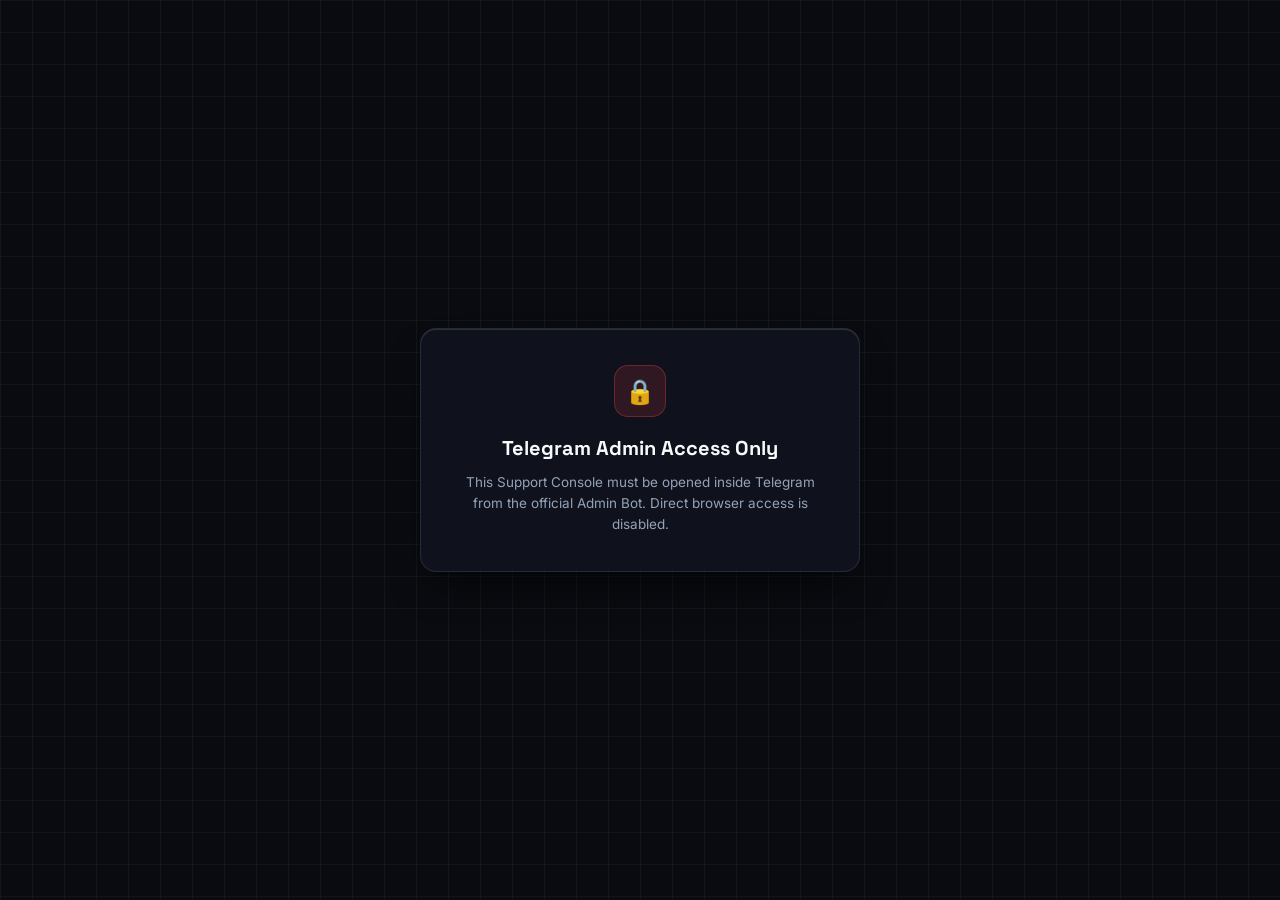
==== tg-admin/index.html @ b116ffa1 "Add Telegram-admin-only Support Case Console WebApp matching site theme" ====
<!doctype html>
<html lang="en" class="dark-mode" data-theme="dark">
<head>
  <meta charset="utf-8">
  <meta name="viewport" content="width=device-width, initial-scale=1, viewport-fit=cover">
  <meta name="color-scheme" content="light dark">
  <meta name="robots" content="noindex, nofollow, noarchive">
  <title>Support Case Console</title>
  <link rel="preconnect" href="https://fonts.googleapis.com">
  <link rel="preconnect" href="https://fonts.gstatic.com" crossorigin>
  <link rel="stylesheet" href="https://fonts.googleapis.com/css2?family=Inter:wght@400;500;600;700;800&family=JetBrains+Mono:wght@400;500;600;700&family=Space+Grotesk:wght@600;700&display=swap">
  <link rel="stylesheet" href="./app.css">
  <script src="https://telegram.org/js/telegram-web-app.js"></script>
  <script defer src="./app.js"></script>
</head>
<body>
  <div id="appRoot" class="tga-shell">
    <!-- Fail-Closed Authentication Gate (Default View Until initData Verified) -->
    <main id="gateView" class="tga-gate-wrap" aria-live="polite">
      <section class="tga-glass-card tga-gate-card">
        <div id="gateSpinner" class="tga-spinner" aria-hidden="true"></div>
        <div id="gateLockBadge" class="tga-lock-badge is-hidden" aria-hidden="true">🔒</div>
        <h1 id="gateTitle" class="tga-gate-title">Verifying Admin Session</h1>
        <p id="gateMessage" class="tga-gate-desc">Checking Telegram cryptographic credentials...</p>
        <div id="gateActions" class="tga-gate-actions is-hidden">
          <button type="button" id="btnRetryAuth" class="tga-btn tga-btn-primary">Retry Verification</button>
        </div>
      </section>
    </main>

    <!-- Authenticated Support Case Console (Rendered Only After Verification) -->
    <div id="consoleView" class="tga-console is-hidden" data-mobile-view="inbox">
      <header class="tga-topbar">
        <div class="tga-topbar-left">
          <button type="button" id="btnMobileBack" class="tga-icon-btn tga-mobile-only" aria-label="Back to inbox">←</button>
          <span class="gm-live-dot" aria-hidden="true"></span>
          <span class="tga-brand-title">Support Console</span>
          <span id="adminRoleBadge" class="tga-role-pill">Admin</span>
        </div>
        <div class="tga-topbar-right">
          <span id="adminIdentityLabel" class="tga-admin-name"></span>
          <button type="button" id="btnRefreshAll" class="tga-icon-btn" title="Refresh cases" aria-label="Refresh cases">↻</button>
          <button type="button" id="btnThemeToggle" class="tga-icon-btn" title="Toggle light or dark theme" aria-label="Toggle theme">◐</button>
        </div>
      </header>

      <div class="tga-workspace">
        <!-- Left Pane: Case Inbox -->
        <aside id="inboxPane" class="tga-inbox-pane" aria-label="Support cases inbox">
          <div class="tga-inbox-controls">
            <label class="tga-sr-only" for="caseSearchInput">Search cases</label>
            <input type="search" id="caseSearchInput" class="tga-input tga-search-input" placeholder="Search #CASE, subject, reporter..." autocomplete="off">
            <div id="statusFilterBar" class="tga-filter-pills" role="tablist" aria-label="Filter cases by status">
              <button type="button" class="tga-filter-pill active" data-status="ALL" role="tab" aria-selected="true">All <span class="tga-count-pill" id="cntAll">0</span></button>
              <button type="button" class="tga-filter-pill" data-status="UNREAD" role="tab" aria-selected="false">Unread <span class="tga-count-pill tga-count-unread" id="cntUnread">0</span></button>
              <button type="button" class="tga-filter-pill" data-status="SUBMITTED" role="tab" aria-selected="false">New <span class="tga-count-pill" id="cntSubmitted">0</span></button>
              <button type="button" class="tga-filter-pill" data-status="IN_REVIEW" role="tab" aria-selected="false">In Progress <span class="tga-count-pill" id="cntReview">0</span></button>
              <button type="button" class="tga-filter-pill" data-status="CLOSED" role="tab" aria-selected="false">Resolved <span class="tga-count-pill" id="cntClosed">0</span></button>
              <button type="button" class="tga-filter-pill" data-status="REJECTED" role="tab" aria-selected="false">Dismissed <span class="tga-count-pill" id="cntRejected">0</span></button>
            </div>
          </div>

          <div id="inboxList" class="tga-inbox-list" role="list"></div>
        </aside>

        <!-- Right Pane: Case Inspector & Chat -->
        <section id="detailPane" class="tga-detail-pane" aria-label="Case details">
          <div id="detailEmpty" class="tga-glass-card tga-empty-detail">
            <div class="tga-empty-icon">🛡️</div>
            <h2>Select a Support Case</h2>
            <p>Choose a case from the inbox to inspect evidence, review full details, update triage status, and message the reporter directly.</p>
          </div>

          <div id="detailBody" class="tga-detail-body is-hidden">
            <!-- Case Summary Header -->
            <div class="tga-glass-card tga-case-header-card">
              <div class="tga-case-top-row">
                <div class="tga-case-badges">
                  <span id="detailCaseCode" class="gm-case-code-pill"></span>
                  <span id="detailStatusPill" class="gm-status-pill"></span>
                  <span id="detailPriorityPill" class="tga-priority-pill"></span>
                  <span id="detailClaimBadge" class="tga-claim-pill is-hidden"></span>
                </div>
                <span id="detailCreatedAt" class="tga-meta-muted"></span>
              </div>

              <h2 id="detailSubject" class="tga-detail-subject"></h2>

              <div class="tga-meta-row">
                <span id="detailCategory" class="tga-meta-chip"></span>
                <span id="detailReporter" class="tga-meta-chip"></span>
                <span id="detailMember" class="tga-meta-chip is-hidden"></span>
                <span id="detailContact" class="tga-meta-chip is-hidden"></span>
              </div>

              <div class="tga-action-bar">
                <button type="button" id="btnClaimCase" class="tga-btn tga-btn-secondary">Claim Case</button>
                <button type="button" id="btnOpenStatusModal" class="tga-btn tga-btn-secondary">Update Status</button>
                <button type="button" id="btnDeleteCase" class="tga-btn tga-btn-danger is-hidden">Delete Case</button>
              </div>
            </div>

            <!-- Section Tabs (Chat / Evidence / Details) -->
            <div class="gm-support-tabs tga-detail-tabs" role="tablist" aria-label="Case views">
              <button type="button" class="gm-support-tab active" data-tab="chat" role="tab" aria-selected="true">
                <span>Chat</span>
                <span id="tabBadgeChat" class="gm-tab-badge">0</span>
              </button>
              <button type="button" class="gm-support-tab" data-tab="evidence" role="tab" aria-selected="false">
                <span>Evidence</span>
                <span id="tabBadgeEvidence" class="gm-tab-badge">0</span>
              </button>
              <button type="button" class="gm-support-tab" data-tab="details" role="tab" aria-selected="false">
                <span>Details &amp; Audit</span>
              </button>
            </div>

            <!-- Tab 1: Reporter Chat -->
            <div id="tabPanelChat" class="tga-tab-panel active">
              <div class="gm-chat-card tga-chat-card">
                <div class="gm-chat-header">
                  <div class="gm-chat-title-group">
                    <span class="gm-live-dot" aria-hidden="true"></span>
                    <span class="gm-chat-title">Reporter Thread</span>
                  </div>
                  <span id="chatPollStatus" class="gm-chat-status">Live sync active</span>
                </div>

                <div id="chatMessages" class="gm-chat-messages tga-chat-messages"></div>

                <form id="adminChatForm" class="gm-chat-composer">
                  <div id="adminAttachPreview" class="gm-chat-attach-preview is-hidden">
                    <span id="adminAttachName" class="gm-chat-attach-name"></span>
                    <button type="button" id="btnRemoveAttach" class="gm-chat-attach-remove" aria-label="Remove attachment">✕</button>
                  </div>
                  <div class="tga-composer-row">
                    <input type="file" id="adminFileInput" class="tga-sr-only" accept=".jpg,.jpeg,.png,.webp,.gif,.pdf,.txt,.log,.mp4,.webm,.mp3,.zip">
                    <button type="button" id="btnPickAttach" class="gm-chat-file-btn" title="Attach evidence file (up to 20 MB)" aria-label="Attach file">📎</button>
                    <textarea id="adminReplyInput" class="gm-chat-input tga-chat-textarea" rows="1" maxlength="10000" placeholder="Write a message to the reporter..."></textarea>
                    <button type="submit" id="btnSendReply" class="tga-btn tga-btn-primary tga-send-btn">Send</button>
                  </div>
                </form>
              </div>
            </div>

            <!-- Tab 2: Evidence Vault Inspector -->
            <div id="tabPanelEvidence" class="tga-tab-panel">
              <div id="evidenceGrid" class="tga-evidence-grid"></div>
            </div>

            <!-- Tab 3: Description, Resolution Note & Audit Timeline -->
            <div id="tabPanelDetails" class="tga-tab-panel">
              <div class="tga-glass-card tga-section-card">
                <h3 class="tga-section-heading">Full Report Description</h3>
                <pre id="detailDescription" class="tga-description-pre"></pre>
              </div>
              <div id="detailResolutionCard" class="tga-glass-card tga-section-card is-hidden">
                <h3 class="tga-section-heading">Resolution Note</h3>
                <p id="detailResolutionNote" class="tga-resolution-copy"></p>
              </div>
              <div class="tga-glass-card tga-section-card">
                <h3 class="tga-section-heading">Audit Trail</h3>
                <ul id="detailAuditList" class="tga-audit-list"></ul>
              </div>
            </div>
          </div>
        </section>
      </div>
    </div>

    <!-- Non-Blocking Toast Banner -->
    <div id="toastBanner" class="tga-toast is-hidden" role="status" aria-live="polite"></div>

    <!-- Evidence Preview Modal -->
    <dialog id="evidenceDialog" class="tga-dialog tga-dialog-wide">
      <div class="tga-dialog-head">
        <div class="tga-dialog-title-wrap">
          <h3 id="evDialogTitle" class="tga-dialog-title">Evidence Preview</h3>
          <span id="evDialogMeta" class="tga-dialog-sub"></span>
        </div>
        <button type="button" id="btnCloseEvDialog" class="tga-icon-btn" aria-label="Close preview">✕</button>
      </div>
      <div id="evDialogStage" class="tga-ev-stage"></div>
      <div class="tga-dialog-foot">
        <button type="button" id="btnEvSendDm" class="tga-btn tga-btn-secondary">Send to Bot DM</button>
        <button type="button" id="btnEvDownload" class="tga-btn tga-btn-primary">Download File</button>
      </div>
    </dialog>

    <!-- Status Update Modal -->
    <dialog id="statusDialog" class="tga-dialog">
      <form id="statusForm" method="dialog">
        <div class="tga-dialog-head">
          <h3 class="tga-dialog-title">Update Case Status</h3>
          <button type="button" id="btnCloseStatusDialog" class="tga-icon-btn" aria-label="Close">✕</button>
        </div>
        <div class="tga-dialog-body">
          <label class="tga-field-label" for="statusSelect">New Status</label>
          <select id="statusSelect" class="tga-input">
            <option value="SUBMITTED">New (Submitted)</option>
            <option value="IN_REVIEW">In Progress (Under Review)</option>
            <option value="CLOSED">Resolved (Closed)</option>
            <option value="REJECTED">Dismissed / Rejected</option>
          </select>
          <label class="tga-field-label" for="resolutionNoteInput">Resolution Note (Optional — visible on portal)</label>
          <textarea id="resolutionNoteInput" class="tga-input" rows="3" maxlength="1000" placeholder="Summary for the reporter and audit log..."></textarea>
        </div>
        <div class="tga-dialog-foot">
          <button type="button" id="btnCancelStatus" class="tga-btn tga-btn-secondary">Cancel</button>
          <button type="submit" id="btnConfirmStatus" class="tga-btn tga-btn-primary">Save Status</button>
        </div>
      </form>
    </dialog>

    <!-- Super Admin Delete Case Confirmation Modal -->
    <dialog id="deleteDialog" class="tga-dialog">
      <div class="tga-dialog-head">
        <h3 class="tga-dialog-title">Delete Case Permanently</h3>
        <button type="button" id="btnCloseDeleteDialog" class="tga-icon-btn" aria-label="Close">✕</button>
      </div>
      <div class="tga-dialog-body">
        <p id="deleteConfirmText" class="tga-delete-copy"></p>
      </div>
      <div class="tga-dialog-foot">
        <button type="button" id="btnCancelDelete" class="tga-btn tga-btn-secondary">Cancel</button>
        <button type="button" id="btnConfirmDelete" class="tga-btn tga-btn-danger">Permanently Delete</button>
      </div>
    </dialog>
  </div>
</body>
</html>
---- tg-admin/app.css ----
/* Telegram-Admin Support Case Console — Matched to Website Obsidian & Frost-Glass Theme */

:root {
  color-scheme: light dark;
  --font-inter: 'Inter', -apple-system, BlinkMacSystemFont, 'Segoe UI', Roboto, sans-serif;
  --font-display: 'Space Grotesk', 'Inter', -apple-system, BlinkMacSystemFont, sans-serif;
  --font-mono: 'JetBrains Mono', ui-monospace, SFMono-Regular, Menlo, Consolas, monospace;

  /* Default Light Tokens (Matched to Alto / Ghost Light Mode) */
  --gm-bg: #f8fafc;
  --gm-grid: rgba(15, 23, 42, 0.05);
  --gm-head-bg: rgba(248, 250, 252, 0.88);
  --gm-head-border: rgba(15, 23, 42, 0.08);
  --gm-card-bg: rgba(255, 255, 255, 0.90);
  --gm-card-hover: rgba(255, 255, 255, 0.98);
  --gm-surface-subtle: #f1f5f9;
  --gm-glass-border: rgba(15, 23, 42, 0.1);
  --gm-glass-border-hover: rgba(15, 23, 42, 0.24);
  --gm-glass-shadow: 0 10px 30px -10px rgba(0, 0, 0, 0.08), 0 1px 3px rgba(0, 0, 0, 0.04);
  --gm-text-primary: #0f172a;
  --gm-text-secondary: #334155;
  --gm-text-muted: #64748b;
  --gm-btn-bg: #0f172a;
  --gm-btn-text: #ffffff;
  --gm-btn-hover: #1e293b;
  --gm-input-bg: #f8fafc;
  --gm-input-border: #cbd5e1;
  --gm-accent-blue: #0284c7;
  --gm-code-bg: #e0f2fe;
  --gm-code-text: #0369a1;
  --gm-code-border: #bae6fd;
}

html.dark-mode,
html[data-theme="dark"] {
  --gm-bg: #090b10;
  --gm-grid: rgba(255, 255, 255, 0.04);
  --gm-head-bg: rgba(9, 11, 16, 0.88);
  --gm-head-border: rgba(255, 255, 255, 0.09);
  --gm-card-bg: rgba(17, 21, 32, 0.84);
  --gm-card-hover: rgba(22, 28, 42, 0.92);
  --gm-surface-subtle: rgba(255, 255, 255, 0.04);
  --gm-glass-border: rgba(255, 255, 255, 0.1);
  --gm-glass-border-hover: rgba(255, 255, 255, 0.26);
  --gm-glass-shadow: 0 20px 40px -15px rgba(0, 0, 0, 0.8), inset 0 1px 0 0 rgba(255, 255, 255, 0.12);
  --gm-text-primary: #f8fafc;
  --gm-text-secondary: #cbd5e1;
  --gm-text-muted: #94a3b8;
  --gm-btn-bg: #ffffff;
  --gm-btn-text: #090b10;
  --gm-btn-hover: #e2e8f0;
  --gm-input-bg: #161b22;
  --gm-input-border: #30363d;
  --gm-accent-blue: #38bdf8;
  --gm-code-bg: rgba(56, 189, 248, 0.12);
  --gm-code-text: #38bdf8;
  --gm-code-border: rgba(56, 189, 248, 0.28);
}

*,
*::before,
*::after {
  box-sizing: border-box;
}

html,
body {
  margin: 0;
  padding: 0;
  min-height: 100vh;
  min-height: 100dvh;
  font-family: var(--font-inter);
  font-size: 14px;
  line-height: 1.55;
  color: var(--gm-text-primary);
  background-color: var(--gm-bg);
  background-image:
    linear-gradient(to right, var(--gm-grid) 1px, transparent 1px),
    linear-gradient(to bottom, var(--gm-grid) 1px, transparent 1px);
  background-size: 32px 32px;
  -webkit-font-smoothing: antialiased;
  overflow-x: clip;
}

/* Layer 1: Static Ambient Glow Mesh matching site theme */
body::before {
  content: "";
  position: fixed;
  inset: 0;
  z-index: -2;
  pointer-events: none;
  background:
    radial-gradient(circle at 50% 18%, rgba(255, 255, 255, 0.075) 0%, transparent 50%),
    radial-gradient(circle at 18% 70%, rgba(255, 255, 255, 0.045) 0%, transparent 45%),
    radial-gradient(circle at 82% 55%, rgba(255, 255, 255, 0.04) 0%, transparent 45%);
}

html.light-mode body::before {
  background:
    radial-gradient(circle at 50% 18%, rgba(0, 0, 0, 0.045) 0%, transparent 50%),
    radial-gradient(circle at 18% 70%, rgba(0, 0, 0, 0.025) 0%, transparent 45%),
    radial-gradient(circle at 82% 55%, rgba(0, 0, 0, 0.02) 0%, transparent 45%);
}

/* Layer 2: Soft Cosmic Aura matching site theme */
body::after {
  content: "";
  position: fixed;
  top: -15%;
  right: -10%;
  width: clamp(320px, 75vw, 950px);
  height: clamp(320px, 75vw, 950px);
  border-radius: 50%;
  z-index: -1;
  pointer-events: none;
  background: radial-gradient(circle, rgba(255, 255, 255, 0.04) 0%, rgba(255, 255, 255, 0.022) 25%, rgba(255, 255, 255, 0.008) 52%, transparent 78%);
}

html.light-mode body::after {
  background: radial-gradient(circle, rgba(0, 0, 0, 0.03) 0%, rgba(0, 0, 0, 0.015) 25%, rgba(0, 0, 0, 0.005) 52%, transparent 78%);
}

.is-hidden {
  display: none !important;
}

.tga-sr-only {
  position: absolute;
  width: 1px;
  height: 1px;
  padding: 0;
  margin: -1px;
  overflow: hidden;
  clip: rect(0, 0, 0, 0);
  white-space: nowrap;
  border: 0;
}

.tga-shell {
  width: 100%;
  min-height: 100vh;
  min-height: 100dvh;
  display: flex;
  flex-direction: column;
}

/* Frosted Glass Surface */
.tga-glass-card {
  background: var(--gm-card-bg);
  backdrop-filter: blur(16px) saturate(150%);
  -webkit-backdrop-filter: blur(16px) saturate(150%);
  border: 1px solid var(--gm-glass-border);
  border-radius: 16px;
  box-shadow: var(--gm-glass-shadow);
}

/* Authentication Gate */
.tga-gate-wrap {
  min-height: 100dvh;
  display: flex;
  align-items: center;
  justify-content: center;
  padding: 20px;
}

.tga-gate-card {
  max-width: 440px;
  width: 100%;
  padding: 36px 28px;
  text-align: center;
}

.tga-spinner {
  width: 38px;
  height: 38px;
  margin: 0 auto 18px;
  border: 3px solid var(--gm-glass-border);
  border-top-color: var(--gm-text-primary);
  border-radius: 50%;
  animation: tga-spin 0.8s linear infinite;
}

@keyframes tga-spin {
  to {
    transform: rotate(360deg);
  }
}

.tga-lock-badge {
  width: 52px;
  height: 52px;
  margin: 0 auto 16px;
  border-radius: 14px;
  display: inline-flex;
  align-items: center;
  justify-content: center;
  font-size: 24px;
  background: rgba(239, 68, 68, 0.14);
  border: 1px solid rgba(239, 68, 68, 0.32);
}

.tga-gate-title {
  margin: 0 0 8px;
  font-family: var(--font-display);
  font-size: 20px;
  font-weight: 700;
  color: var(--gm-text-primary);
}

.tga-gate-desc {
  margin: 0;
  font-size: 13.5px;
  color: var(--gm-text-muted);
  line-height: 1.55;
}

.tga-gate-actions {
  margin-top: 22px;
  display: flex;
  justify-content: center;
}

/* Console Layout */
.tga-console {
  display: flex;
  flex-direction: column;
  height: 100vh;
  height: 100dvh;
  overflow: hidden;
}

.tga-topbar {
  height: 56px;
  flex-shrink: 0;
  display: flex;
  align-items: center;
  justify-content: space-between;
  gap: 10px;
  padding: 0 16px;
  background: var(--gm-head-bg);
  backdrop-filter: blur(16px);
  -webkit-backdrop-filter: blur(16px);
  border-bottom: 1px solid var(--gm-head-border);
  z-index: 20;
}

.tga-topbar-left,
.tga-topbar-right {
  display: flex;
  align-items: center;
  gap: 8px;
  min-width: 0;
}

.tga-brand-title {
  font-family: var(--font-display);
  font-weight: 700;
  font-size: 15.5px;
  letter-spacing: -0.02em;
  white-space: nowrap;
}

.tga-role-pill {
  font-size: 10.5px;
  font-weight: 700;
  padding: 2px 8px;
  border-radius: 999px;
  background: var(--gm-code-bg);
  color: var(--gm-code-text);
  border: 1px solid var(--gm-code-border);
  text-transform: uppercase;
  white-space: nowrap;
}

.tga-role-pill.is-super {
  background: rgba(16, 185, 129, 0.14);
  color: #34d399;
  border-color: rgba(16, 185, 129, 0.34);
}

html.light-mode .tga-role-pill.is-super {
  background: #d1fae5;
  color: #065f46;
  border-color: #6ee7b7;
}

.tga-admin-name {
  font-size: 12px;
  color: var(--gm-text-muted);
  white-space: nowrap;
  overflow: hidden;
  text-overflow: ellipsis;
  max-width: 150px;
}

.gm-live-dot {
  width: 8px;
  height: 8px;
  border-radius: 50%;
  background: #10b981;
  box-shadow: 0 0 8px #10b981;
  flex-shrink: 0;
}

/* Workspace Master-Detail */
.tga-workspace {
  flex: 1;
  min-height: 0;
  display: grid;
  grid-template-columns: 360px 1fr;
  width: 100%;
  max-width: 1480px;
  margin: 0 auto;
}

.tga-inbox-pane {
  display: flex;
  flex-direction: column;
  min-height: 0;
  border-right: 1px solid var(--gm-head-border);
  background: rgba(9, 11, 16, 0.32);
}

html.light-mode .tga-inbox-pane {
  background: rgba(255, 255, 255, 0.42);
}

.tga-inbox-controls {
  padding: 12px;
  border-bottom: 1px solid var(--gm-head-border);
  display: flex;
  flex-direction: column;
  gap: 10px;
  flex-shrink: 0;
}

.tga-input {
  width: 100%;
  padding: 9px 12px;
  font-size: 13px;
  font-family: inherit;
  border-radius: 10px;
  background: var(--gm-input-bg);
  border: 1px solid var(--gm-input-border);
  color: var(--gm-text-primary);
  transition: border-color 0.15s ease, box-shadow 0.15s ease;
}

.tga-input:focus {
  outline: none;
  border-color: var(--gm-accent-blue);
  box-shadow: 0 0 0 3px rgba(56, 189, 248, 0.15);
}

.tga-filter-pills {
  display: flex;
  gap: 6px;
  overflow-x: auto;
  padding-bottom: 2px;
  scrollbar-width: none;
}

.tga-filter-pills::-webkit-scrollbar {
  display: none;
}

.tga-filter-pill {
  display: inline-flex;
  align-items: center;
  gap: 5px;
  padding: 5px 10px;
  border-radius: 999px;
  border: 1px solid var(--gm-glass-border);
  background: var(--gm-surface-subtle);
  color: var(--gm-text-muted);
  font-size: 12px;
  font-weight: 600;
  white-space: nowrap;
  cursor: pointer;
  transition: all 0.15s ease;
}

.tga-filter-pill:hover {
  border-color: var(--gm-glass-border-hover);
  color: var(--gm-text-primary);
}

.tga-filter-pill.active {
  background: var(--gm-btn-bg);
  color: var(--gm-btn-text);
  border-color: var(--gm-btn-bg);
}

.tga-count-pill {
  font-size: 10.5px;
  font-weight: 700;
  padding: 0 5px;
  border-radius: 999px;
  background: rgba(148, 163, 184, 0.22);
}

.tga-filter-pill.active .tga-count-pill {
  background: rgba(128, 128, 128, 0.28);
}

.tga-count-unread {
  background: #10b981;
  color: #ffffff;
}

.tga-inbox-list {
  flex: 1;
  min-height: 0;
  overflow-y: auto;
  overscroll-behavior: contain;
  padding: 10px 12px 24px;
  display: flex;
  flex-direction: column;
  gap: 9px;
}

/* Inbox Item Card */
.tga-case-item {
  width: 100%;
  text-align: left;
  padding: 13px 14px;
  border-radius: 14px;
  background: var(--gm-card-bg);
  border: 1px solid var(--gm-glass-border);
  color: var(--gm-text-primary);
  cursor: pointer;
  transition: border-color 0.16s ease, transform 0.16s ease, background 0.16s ease;
  display: flex;
  flex-direction: column;
  gap: 6px;
}

.tga-case-item:hover {
  background: var(--gm-card-hover);
  border-color: var(--gm-glass-border-hover);
  transform: translateY(-1px);
}

.tga-case-item.is-selected {
  border-color: var(--gm-accent-blue);
  box-shadow: 0 0 0 1px var(--gm-accent-blue), var(--gm-glass-shadow);
}

.tga-case-item-top {
  display: flex;
  align-items: center;
  justify-content: space-between;
  gap: 6px;
}

.tga-case-item-badges {
  display: flex;
  align-items: center;
  gap: 6px;
  min-width: 0;
  flex-wrap: wrap;
}

.gm-case-code-pill {
  font-family: var(--font-mono);
  font-size: 11px;
  font-weight: 700;
  padding: 2px 7px;
  border-radius: 6px;
  background: var(--gm-code-bg);
  color: var(--gm-code-text);
  border: 1px solid var(--gm-code-border);
}

.gm-status-pill {
  font-size: 10.5px;
  font-weight: 800;
  padding: 2px 8px;
  border-radius: 999px;
  text-transform: uppercase;
  white-space: nowrap;
}

.status-submitted {
  background: rgba(234, 179, 8, 0.15);
  color: #facc15;
  border: 1px solid rgba(234, 179, 8, 0.34);
}

html.light-mode .status-submitted {
  background: #fef9c3;
  color: #a16207;
  border-color: #fde047;
}

.status-in_review {
  background: rgba(249, 115, 22, 0.15);
  color: #fb923c;
  border: 1px solid rgba(249, 115, 22, 0.34);
}

html.light-mode .status-in_review {
  background: #ffedd5;
  color: #c2410c;
  border-color: #fdba74;
}

.status-closed {
  background: rgba(16, 185, 129, 0.15);
  color: #34d399;
  border: 1px solid rgba(16, 185, 129, 0.34);
}

html.light-mode .status-closed {
  background: #d1fae5;
  color: #047857;
  border-color: #6ee7b7;
}

.status-rejected {
  background: rgba(148, 163, 184, 0.15);
  color: #94a3b8;
  border: 1px solid rgba(148, 163, 184, 0.32);
}

.tga-unread-badge {
  width: 9px;
  height: 9px;
  border-radius: 50%;
  background: #38bdf8;
  box-shadow: 0 0 8px #38bdf8;
  flex-shrink: 0;
}

.tga-case-item-subject {
  margin: 0;
  font-size: 13.5px;
  font-weight: 700;
  line-height: 1.35;
  display: -webkit-box;
  -webkit-line-clamp: 2;
  -webkit-box-orient: vertical;
  overflow: hidden;
}

.tga-case-item-snippet {
  margin: 0;
  font-size: 12px;
  color: var(--gm-text-muted);
  white-space: nowrap;
  overflow: hidden;
  text-overflow: ellipsis;
}

.tga-case-item-foot {
  display: flex;
  align-items: center;
  justify-content: space-between;
  gap: 8px;
  font-size: 11px;
  color: var(--gm-text-muted);
}

/* Detail Pane */
.tga-detail-pane {
  min-height: 0;
  overflow-y: auto;
  overscroll-behavior: contain;
  padding: 16px 18px 28px;
  display: flex;
  flex-direction: column;
}

.tga-empty-detail {
  margin: auto;
  max-width: 420px;
  padding: 36px 26px;
  text-align: center;
}

.tga-empty-icon {
  font-size: 32px;
  margin-bottom: 10px;
}

.tga-empty-detail h2 {
  margin: 0 0 8px;
  font-family: var(--font-display);
  font-size: 18px;
}

.tga-empty-detail p {
  margin: 0;
  font-size: 13px;
  color: var(--gm-text-muted);
}

.tga-detail-body {
  display: flex;
  flex-direction: column;
  gap: 14px;
  min-height: 0;
}

.tga-case-header-card {
  padding: 16px 18px;
  display: flex;
  flex-direction: column;
  gap: 10px;
}

.tga-case-top-row {
  display: flex;
  align-items: center;
  justify-content: space-between;
  flex-wrap: wrap;
  gap: 8px;
}

.tga-case-badges {
  display: flex;
  align-items: center;
  flex-wrap: wrap;
  gap: 6px;
}

.tga-priority-pill {
  font-size: 10.5px;
  font-weight: 700;
  padding: 2px 8px;
  border-radius: 999px;
  border: 1px solid var(--gm-glass-border);
  background: var(--gm-surface-subtle);
  color: var(--gm-text-secondary);
  text-transform: uppercase;
}

.tga-priority-pill.prio-critical {
  background: rgba(239, 68, 68, 0.16);
  color: #f87171;
  border-color: rgba(239, 68, 68, 0.35);
}

html.light-mode .tga-priority-pill.prio-critical {
  background: #fee2e2;
  color: #b91c1c;
  border-color: #fca5a5;
}

.tga-priority-pill.prio-urgent {
  background: rgba(249, 115, 22, 0.16);
  color: #fb923c;
  border-color: rgba(249, 115, 22, 0.35);
}

html.light-mode .tga-priority-pill.prio-urgent {
  background: #ffedd5;
  color: #c2410c;
  border-color: #fdba74;
}

.tga-claim-pill {
  font-size: 11px;
  font-weight: 600;
  padding: 2px 8px;
  border-radius: 999px;
  background: rgba(16, 185, 129, 0.14);
  color: #34d399;
  border: 1px solid rgba(16, 185, 129, 0.3);
}

html.light-mode .tga-claim-pill {
  background: #d1fae5;
  color: #065f46;
}

.tga-detail-subject {
  margin: 0;
  font-family: var(--font-display);
  font-size: clamp(16.5px, 1.4vw + 12px, 21px);
  font-weight: 700;
  line-height: 1.3;
  word-break: break-word;
}

.tga-meta-row {
  display: flex;
  flex-wrap: wrap;
  gap: 6px;
}

.tga-meta-chip {
  font-size: 11.5px;
  padding: 3px 9px;
  border-radius: 8px;
  background: var(--gm-surface-subtle);
  border: 1px solid var(--gm-glass-border);
  color: var(--gm-text-secondary);
}

.tga-meta-muted {
  font-size: 11.5px;
  color: var(--gm-text-muted);
}

.tga-action-bar {
  display: flex;
  flex-wrap: wrap;
  gap: 8px;
  padding-top: 4px;
}

/* Buttons */
.tga-btn {
  display: inline-flex;
  align-items: center;
  justify-content: center;
  gap: 6px;
  padding: 8px 14px;
  font-size: 12.5px;
  font-weight: 700;
  font-family: inherit;
  border-radius: 10px;
  border: 1px solid transparent;
  cursor: pointer;
  transition: all 0.15s ease;
}

.tga-btn:disabled {
  opacity: 0.55;
  cursor: not-allowed;
}

.tga-btn-primary {
  background: var(--gm-btn-bg);
  color: var(--gm-btn-text);
  border-color: var(--gm-btn-bg);
}

.tga-btn-primary:hover:not(:disabled) {
  background: var(--gm-btn-hover);
}

.tga-btn-secondary {
  background: var(--gm-surface-subtle);
  color: var(--gm-text-primary);
  border-color: var(--gm-glass-border);
}

.tga-btn-secondary:hover:not(:disabled) {
  border-color: var(--gm-glass-border-hover);
}

.tga-btn-danger {
  background: rgba(239, 68, 68, 0.14);
  color: #f87171;
  border-color: rgba(239, 68, 68, 0.35);
}

html.light-mode .tga-btn-danger {
  background: #fee2e2;
  color: #b91c1c;
  border-color: #fca5a5;
}

.tga-btn-danger:hover:not(:disabled) {
  background: #dc2626;
  color: #ffffff;
  border-color: #dc2626;
}

.tga-icon-btn {
  width: 34px;
  height: 34px;
  border-radius: 10px;
  display: inline-flex;
  align-items: center;
  justify-content: center;
  border: 1px solid var(--gm-glass-border);
  background: var(--gm-surface-subtle);
  color: var(--gm-text-primary);
  font-size: 15px;
  cursor: pointer;
  flex-shrink: 0;
}

.tga-icon-btn:hover {
  border-color: var(--gm-glass-border-hover);
}

/* Segmented Tabs (Matched to .gm-support-tabs) */
.gm-support-tabs {
  display: flex;
  gap: 6px;
  background: var(--gm-surface-subtle);
  padding: 5px;
  border-radius: 14px;
  border: 1px solid var(--gm-glass-border);
}

.gm-support-tab {
  flex: 1 1 0;
  min-width: 0;
  display: inline-flex;
  align-items: center;
  justify-content: center;
  gap: 6px;
  padding: 8px 10px;
  font-size: 12.5px;
  font-weight: 700;
  border-radius: 10px;
  border: none;
  background: transparent;
  color: var(--gm-text-muted);
  cursor: pointer;
  transition: all 0.15s ease;
}

.gm-support-tab.active {
  background: var(--gm-btn-bg);
  color: var(--gm-btn-text);
}

.gm-tab-badge {
  background: #10b981;
  color: #ffffff;
  font-size: 10.5px;
  font-weight: 800;
  padding: 1px 6px;
  border-radius: 999px;
}

.tga-tab-panel {
  display: none;
}

.tga-tab-panel.active {
  display: block;
}

/* Chat Card (Matched to .gm-chat-card & .gm-msg-bubble) */
.gm-chat-card {
  background: var(--gm-card-bg);
  backdrop-filter: blur(16px) saturate(150%);
  -webkit-backdrop-filter: blur(16px) saturate(150%);
  border: 1px solid var(--gm-glass-border);
  border-radius: 16px;
  overflow: hidden;
  box-shadow: var(--gm-glass-shadow);
}

.gm-chat-header {
  display: flex;
  align-items: center;
  justify-content: space-between;
  padding: 12px 16px;
  border-bottom: 1px solid var(--gm-glass-border);
  background: var(--gm-surface-subtle);
}

.gm-chat-title-group {
  display: flex;
  align-items: center;
  gap: 8px;
}

.gm-chat-title {
  font-size: 13px;
  font-weight: 700;
}

.gm-chat-status {
  font-size: 11.5px;
  color: var(--gm-text-muted);
}

.gm-chat-messages {
  padding: 16px;
  min-height: 240px;
  max-height: 46dvh;
  overflow-y: auto;
  overscroll-behavior: contain;
  display: flex;
  flex-direction: column;
  gap: 10px;
}

.gm-chat-empty {
  margin: auto;
  text-align: center;
  color: var(--gm-text-muted);
  font-size: 12.5px;
  padding: 36px 12px;
}

.gm-msg-bubble {
  max-width: 82%;
  padding: 10px 13px;
  border-radius: 14px;
  font-size: 13px;
  line-height: 1.48;
  word-break: break-word;
  white-space: pre-wrap;
}

.gm-msg-reporter {
  align-self: flex-start;
  background: var(--gm-surface-subtle);
  color: var(--gm-text-primary);
  border: 1px solid var(--gm-glass-border);
  border-bottom-left-radius: 4px;
}

.gm-msg-admin {
  align-self: flex-end;
  background: #38bdf8;
  color: #040609;
  border-bottom-right-radius: 4px;
}

html.light-mode .gm-msg-admin {
  background: #0284c7;
  color: #ffffff;
}

.gm-msg-sender {
  font-size: 10.5px;
  font-weight: 700;
  opacity: 0.8;
  margin-bottom: 3px;
}

.gm-msg-meta {
  font-size: 10px;
  opacity: 0.72;
  margin-top: 4px;
  text-align: right;
}

/* Composer */
.gm-chat-composer {
  padding: 10px 12px;
  border-top: 1px solid var(--gm-glass-border);
  background: var(--gm-surface-subtle);
  display: flex;
  flex-direction: column;
  gap: 8px;
}

.gm-chat-attach-preview {
  display: flex;
  align-items: center;
  justify-content: space-between;
  gap: 8px;
  padding: 6px 10px;
  border-radius: 8px;
  background: var(--gm-card-bg);
  border: 1px solid var(--gm-glass-border);
  font-size: 12px;
}

.gm-chat-attach-remove {
  border: none;
  background: transparent;
  color: #ef4444;
  cursor: pointer;
  font-weight: 700;
}

.tga-composer-row {
  display: flex;
  align-items: flex-end;
  gap: 8px;
}

.gm-chat-file-btn {
  width: 38px;
  height: 38px;
  border-radius: 10px;
  border: 1px solid var(--gm-input-border);
  background: var(--gm-input-bg);
  color: var(--gm-text-primary);
  cursor: pointer;
  flex-shrink: 0;
  font-size: 16px;
}

.tga-chat-textarea {
  flex: 1;
  min-width: 0;
  min-height: 38px;
  max-height: 110px;
  resize: vertical;
  padding: 8px 12px;
  border-radius: 10px;
  border: 1px solid var(--gm-input-border);
  background: var(--gm-input-bg);
  color: var(--gm-text-primary);
  font-family: inherit;
  font-size: 13px;
}

.tga-send-btn {
  height: 38px;
  flex-shrink: 0;
}

/* Evidence Grid & Cards */
.tga-evidence-grid {
  display: grid;
  grid-template-columns: repeat(auto-fill, minmax(240px, 1fr));
  gap: 12px;
}

.tga-evidence-card {
  padding: 14px;
  display: flex;
  flex-direction: column;
  gap: 10px;
}

.tga-ev-thumb-wrap {
  width: 100%;
  aspect-ratio: 16 / 9;
  border-radius: 10px;
  overflow: hidden;
  background: var(--gm-surface-subtle);
  border: 1px solid var(--gm-glass-border);
  display: flex;
  align-items: center;
  justify-content: center;
}

.tga-ev-thumb-img {
  width: 100%;
  height: 100%;
  object-fit: cover;
}

.tga-ev-thumb-icon {
  font-size: 28px;
  color: var(--gm-text-muted);
}

.tga-ev-name {
  margin: 0;
  font-size: 13px;
  font-weight: 700;
  word-break: break-word;
}

.tga-ev-meta {
  font-size: 11px;
  color: var(--gm-text-muted);
  font-family: var(--font-mono);
  word-break: break-all;
}

.tga-ev-actions {
  display: flex;
  flex-wrap: wrap;
  gap: 6px;
  margin-top: auto;
}

/* Details & Audit */
.tga-section-card {
  padding: 16px 18px;
  margin-bottom: 12px;
}

.tga-section-heading {
  margin: 0 0 10px;
  font-family: var(--font-display);
  font-size: 14px;
  font-weight: 700;
}

.tga-description-pre {
  margin: 0;
  white-space: pre-wrap;
  word-break: break-word;
  font-family: var(--font-inter);
  font-size: 13px;
  line-height: 1.55;
  color: var(--gm-text-secondary);
}

.tga-resolution-copy {
  margin: 0;
  font-size: 13px;
  color: var(--gm-text-secondary);
}

.tga-audit-list {
  list-style: none;
  margin: 0;
  padding: 0;
  display: flex;
  flex-direction: column;
  gap: 8px;
}

.tga-audit-row {
  padding: 8px 10px;
  border-radius: 10px;
  background: var(--gm-surface-subtle);
  border: 1px solid var(--gm-glass-border);
  font-size: 12px;
}

.tga-audit-top {
  display: flex;
  justify-content: space-between;
  gap: 8px;
  font-weight: 700;
  margin-bottom: 2px;
}

/* Native Modals (<dialog>) */
.tga-dialog {
  margin: auto;
  width: min(92vw, 460px);
  max-height: 88dvh;
  padding: 0;
  border-radius: 16px;
  border: 1px solid var(--gm-glass-border-hover);
  background: var(--gm-card-bg);
  color: var(--gm-text-primary);
  box-shadow: var(--gm-glass-shadow);
  backdrop-filter: blur(20px);
  -webkit-backdrop-filter: blur(20px);
}

.tga-dialog-wide {
  width: min(94vw, 820px);
}

.tga-dialog::backdrop {
  background: rgba(4, 6, 9, 0.72);
  backdrop-filter: blur(8px);
}

.tga-dialog-head {
  display: flex;
  align-items: center;
  justify-content: space-between;
  gap: 10px;
  padding: 14px 16px;
  border-bottom: 1px solid var(--gm-glass-border);
}

.tga-dialog-title-wrap {
  min-width: 0;
}

.tga-dialog-title {
  margin: 0;
  font-family: var(--font-display);
  font-size: 15px;
  font-weight: 700;
  word-break: break-word;
}

.tga-dialog-sub {
  font-size: 11px;
  color: var(--gm-text-muted);
  font-family: var(--font-mono);
}

.tga-dialog-body {
  padding: 16px;
  display: flex;
  flex-direction: column;
  gap: 10px;
}

.tga-field-label {
  font-size: 12px;
  font-weight: 700;
  color: var(--gm-text-secondary);
}

.tga-delete-copy {
  margin: 0;
  font-size: 13px;
  line-height: 1.5;
  color: var(--gm-text-secondary);
}

.tga-dialog-foot {
  display: flex;
  justify-content: flex-end;
  flex-wrap: wrap;
  gap: 8px;
  padding: 12px 16px;
  border-top: 1px solid var(--gm-glass-border);
}

.tga-ev-stage {
  padding: 16px;
  min-height: 220px;
  max-height: 64dvh;
  overflow: auto;
  display: flex;
  align-items: center;
  justify-content: center;
}

.tga-ev-stage-img,
.tga-ev-stage-video {
  max-width: 100%;
  max-height: 58dvh;
  object-fit: contain;
  border-radius: 10px;
  border: 1px solid var(--gm-glass-border);
  background: var(--gm-surface-subtle);
}

.tga-ev-stage-pdf {
  width: 100%;
  height: 56dvh;
  border: 1px solid var(--gm-glass-border);
  border-radius: 10px;
  background: #ffffff;
}

.tga-ev-stage-pre {
  width: 100%;
  max-height: 56dvh;
  margin: 0;
  padding: 12px;
  border-radius: 10px;
  background: var(--gm-input-bg);
  border: 1px solid var(--gm-glass-border);
  font-family: var(--font-mono);
  font-size: 12px;
  white-space: pre-wrap;
  word-break: break-word;
  overflow: auto;
}

/* Toast Notification */
.tga-toast {
  position: fixed;
  left: 50%;
  bottom: 18px;
  transform: translateX(-50%);
  z-index: 90;
  padding: 9px 16px;
  border-radius: 999px;
  background: var(--gm-btn-bg);
  color: var(--gm-btn-text);
  font-size: 12.5px;
  font-weight: 700;
  box-shadow: 0 8px 24px rgba(0, 0, 0, 0.35);
}

.tga-mobile-only {
  display: none;
}

/* Responsive Single-Pane Navigation on Mobile / Narrow Telegram Sheets */
@media (max-width: 859px) {
  .tga-mobile-only {
    display: inline-flex;
  }

  .tga-admin-name {
    display: none;
  }

  .tga-workspace {
    grid-template-columns: 1fr;
  }

  .tga-inbox-pane {
    border-right: none;
  }

  .tga-console[data-mobile-view="inbox"] .tga-detail-pane {
    display: none;
  }

  .tga-console[data-mobile-view="detail"] .tga-inbox-pane {
    display: none;
  }

  .tga-console[data-mobile-view="inbox"] #btnMobileBack {
    display: none;
  }

  .tga-detail-pane {
    padding: 12px 12px 24px;
  }

  .gm-msg-bubble {
    max-width: 90%;
  }
}

@media (max-width: 440px) {
  .tga-topbar {
    padding: 0 10px;
    gap: 6px;
  }

  .tga-topbar-left,
  .tga-topbar-right {
    gap: 6px;
  }

  .tga-brand-title {
    font-size: 13.5px;
  }

  .tga-role-pill {
    font-size: 9.5px;
    padding: 2px 6px;
  }

  .tga-icon-btn {
    width: 30px;
    height: 30px;
    font-size: 14px;
  }

  .gm-support-tab {
    padding: 7px 6px;
    font-size: 11.5px;
  }
}
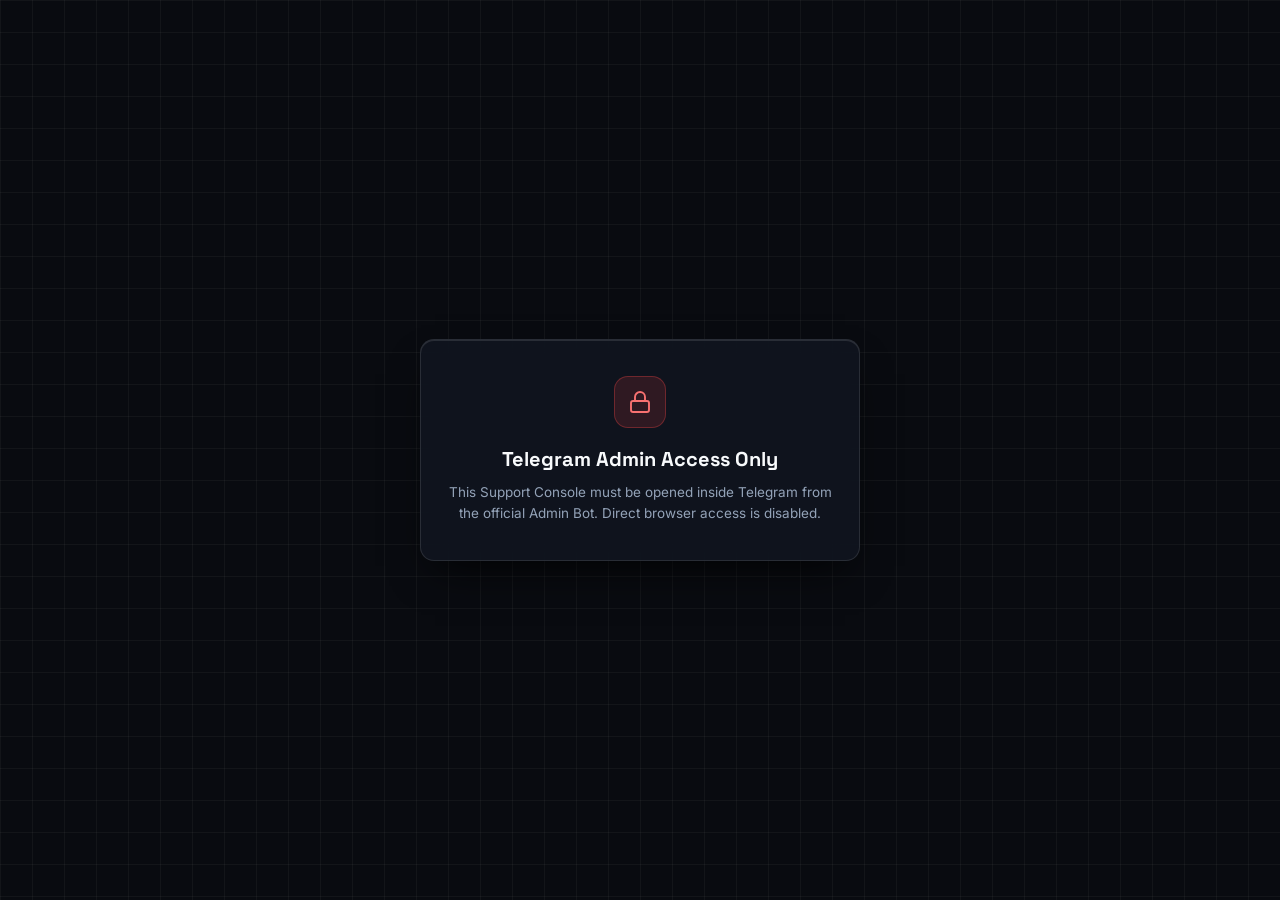
==== commit e8cf8681: "Fix Mini App mobile/desktop layout, SVG icon sizing & UX; repair default.hbs theme asset paths" ====
--- a/tg-admin/index.html
+++ b/tg-admin/index.html
@@ -19,7 +19,12 @@
     <main id="gateView" class="tga-gate-wrap" aria-live="polite">
       <section class="tga-glass-card tga-gate-card">
         <div id="gateSpinner" class="tga-spinner" aria-hidden="true"></div>
-        <div id="gateLockBadge" class="tga-lock-badge is-hidden" aria-hidden="true">🔒</div>
+        <div id="gateLockBadge" class="tga-lock-badge is-hidden" aria-hidden="true">
+          <svg class="tga-svg-icon tga-svg-24" width="24" height="24" viewBox="0 0 24 24" fill="none" stroke="currentColor" stroke-width="1.9" stroke-linecap="round" stroke-linejoin="round" aria-hidden="true">
+            <rect x="3" y="11" width="18" height="11" rx="2" ry="2"></rect>
+            <path d="M7 11V7a5 5 0 0 1 10 0v4"></path>
+          </svg>
+        </div>
         <h1 id="gateTitle" class="tga-gate-title">Verifying Admin Session</h1>
         <p id="gateMessage" class="tga-gate-desc">Checking Telegram cryptographic credentials...</p>
         <div id="gateActions" class="tga-gate-actions is-hidden">
@@ -32,15 +37,48 @@
     <div id="consoleView" class="tga-console is-hidden" data-mobile-view="inbox">
       <header class="tga-topbar">
         <div class="tga-topbar-left">
-          <button type="button" id="btnMobileBack" class="tga-icon-btn tga-mobile-only" aria-label="Back to inbox">←</button>
+          <button type="button" id="btnMobileBack" class="tga-icon-btn tga-mobile-only" aria-label="Back to inbox" title="Back to inbox">
+            <svg class="tga-svg-icon tga-svg-18" width="18" height="18" viewBox="0 0 24 24" fill="none" stroke="currentColor" stroke-width="2" stroke-linecap="round" stroke-linejoin="round" aria-hidden="true">
+              <path d="M19 12H5"></path>
+              <path d="m12 19-7-7 7-7"></path>
+            </svg>
+          </button>
+          <span class="tga-brand-badge" aria-hidden="true">
+            <svg class="tga-svg-icon tga-svg-16" width="16" height="16" viewBox="0 0 24 24" fill="none" stroke="currentColor" stroke-width="2.1" stroke-linecap="round" stroke-linejoin="round" aria-hidden="true">
+              <path d="M12 22s8-4 8-10V5l-8-3-8 3v7c0 6 8 10 8 10z"></path>
+              <path d="m9 12 2 2 4-4"></path>
+            </svg>
+          </span>
           <span class="gm-live-dot" aria-hidden="true"></span>
           <span class="tga-brand-title">Support Console</span>
           <span id="adminRoleBadge" class="tga-role-pill">Admin</span>
         </div>
         <div class="tga-topbar-right">
           <span id="adminIdentityLabel" class="tga-admin-name"></span>
-          <button type="button" id="btnRefreshAll" class="tga-icon-btn" title="Refresh cases" aria-label="Refresh cases">↻</button>
-          <button type="button" id="btnThemeToggle" class="tga-icon-btn" title="Toggle light or dark theme" aria-label="Toggle theme">◐</button>
+          <button type="button" id="btnRefreshAll" class="tga-icon-btn" title="Refresh cases" aria-label="Refresh cases">
+            <svg class="tga-svg-icon tga-svg-16" width="16" height="16" viewBox="0 0 24 24" fill="none" stroke="currentColor" stroke-width="2" stroke-linecap="round" stroke-linejoin="round" aria-hidden="true">
+              <path d="M21 12a9 9 0 0 0-9-9 9.75 9.75 0 0 0-6.74 2.74L3 8"></path>
+              <path d="M3 3v5h5"></path>
+              <path d="M3 12a9 9 0 0 0 9 9 9.75 9.75 0 0 0 6.74-2.74L21 16"></path>
+              <path d="M16 16h5v5"></path>
+            </svg>
+          </button>
+          <button type="button" id="btnThemeToggle" class="tga-icon-btn" title="Toggle light or dark theme" aria-label="Toggle theme">
+            <svg class="tga-svg-icon tga-svg-16 tga-icon-sun" width="16" height="16" viewBox="0 0 24 24" fill="none" stroke="currentColor" stroke-width="2" stroke-linecap="round" stroke-linejoin="round" aria-hidden="true">
+              <circle cx="12" cy="12" r="4"></circle>
+              <path d="M12 2v2"></path>
+              <path d="M12 20v2"></path>
+              <path d="m4.93 4.93 1.41 1.41"></path>
+              <path d="m17.66 17.66 1.41 1.41"></path>
+              <path d="M2 12h2"></path>
+              <path d="M20 12h2"></path>
+              <path d="m6.34 17.66-1.41 1.41"></path>
+              <path d="m19.07 4.93-1.41 1.41"></path>
+            </svg>
+            <svg class="tga-svg-icon tga-svg-16 tga-icon-moon" width="16" height="16" viewBox="0 0 24 24" fill="none" stroke="currentColor" stroke-width="2" stroke-linecap="round" stroke-linejoin="round" aria-hidden="true">
+              <path d="M12 3a6 6 0 0 0 9 9 9 9 0 1 1-9-9Z"></path>
+            </svg>
+          </button>
         </div>
       </header>
 
@@ -48,8 +86,20 @@
         <!-- Left Pane: Case Inbox -->
         <aside id="inboxPane" class="tga-inbox-pane" aria-label="Support cases inbox">
           <div class="tga-inbox-controls">
-            <label class="tga-sr-only" for="caseSearchInput">Search cases</label>
-            <input type="search" id="caseSearchInput" class="tga-input tga-search-input" placeholder="Search #CASE, subject, reporter..." autocomplete="off">
+            <div class="tga-search-wrap">
+              <svg class="tga-search-icon" width="15" height="15" viewBox="0 0 24 24" fill="none" stroke="currentColor" stroke-width="2" stroke-linecap="round" stroke-linejoin="round" aria-hidden="true">
+                <circle cx="11" cy="11" r="8"></circle>
+                <path d="m21 21-4.3-4.3"></path>
+              </svg>
+              <label class="tga-sr-only" for="caseSearchInput">Search cases</label>
+              <input type="search" id="caseSearchInput" class="tga-input tga-search-input" placeholder="Search #CASE, subject, reporter..." autocomplete="off">
+              <button type="button" id="btnClearSearch" class="tga-search-clear is-hidden" aria-label="Clear search" title="Clear search">
+                <svg class="tga-svg-icon tga-svg-14" width="14" height="14" viewBox="0 0 24 24" fill="none" stroke="currentColor" stroke-width="2.2" stroke-linecap="round" stroke-linejoin="round" aria-hidden="true">
+                  <path d="M18 6 6 18"></path>
+                  <path d="m6 6 12 12"></path>
+                </svg>
+              </button>
+            </div>
             <div id="statusFilterBar" class="tga-filter-pills" role="tablist" aria-label="Filter cases by status">
               <button type="button" class="tga-filter-pill active" data-status="ALL" role="tab" aria-selected="true">All <span class="tga-count-pill" id="cntAll">0</span></button>
               <button type="button" class="tga-filter-pill" data-status="UNREAD" role="tab" aria-selected="false">Unread <span class="tga-count-pill tga-count-unread" id="cntUnread">0</span></button>
@@ -66,17 +116,28 @@
         <!-- Right Pane: Case Inspector & Chat -->
         <section id="detailPane" class="tga-detail-pane" aria-label="Case details">
           <div id="detailEmpty" class="tga-glass-card tga-empty-detail">
-            <div class="tga-empty-icon">🛡️</div>
+            <div class="tga-empty-icon" aria-hidden="true">
+              <svg class="tga-svg-icon tga-svg-24" width="24" height="24" viewBox="0 0 24 24" fill="none" stroke="currentColor" stroke-width="1.8" stroke-linecap="round" stroke-linejoin="round" aria-hidden="true">
+                <path d="M12 22s8-4 8-10V5l-8-3-8 3v7c0 6 8 10 8 10z"></path>
+                <path d="m9 12 2 2 4-4"></path>
+              </svg>
+            </div>
             <h2>Select a Support Case</h2>
             <p>Choose a case from the inbox to inspect evidence, review full details, update triage status, and message the reporter directly.</p>
           </div>
 
           <div id="detailBody" class="tga-detail-body is-hidden">
-            <!-- Case Summary Header -->
+            <!-- Compact Case Summary Header -->
             <div class="tga-glass-card tga-case-header-card">
               <div class="tga-case-top-row">
                 <div class="tga-case-badges">
-                  <span id="detailCaseCode" class="gm-case-code-pill"></span>
+                  <button type="button" id="detailCaseCodeBtn" class="gm-case-code-pill tga-copy-code-btn" title="Copy Case ID">
+                    <span id="detailCaseCode"></span>
+                    <svg class="tga-svg-icon tga-svg-12" width="12" height="12" viewBox="0 0 24 24" fill="none" stroke="currentColor" stroke-width="2" stroke-linecap="round" stroke-linejoin="round" aria-hidden="true">
+                      <rect width="14" height="14" x="8" y="8" rx="2" ry="2"></rect>
+                      <path d="M4 16c-1.1 0-2-.9-2-2V4c0-1.1.9-2 2-2h10c1.1 0 2 .9 2 2"></path>
+                    </svg>
+                  </button>
                   <span id="detailStatusPill" class="gm-status-pill"></span>
                   <span id="detailPriorityPill" class="tga-priority-pill"></span>
                   <span id="detailClaimBadge" class="tga-claim-pill is-hidden"></span>
@@ -84,9 +145,17 @@
                 <span id="detailCreatedAt" class="tga-meta-muted"></span>
               </div>
 
-              <h2 id="detailSubject" class="tga-detail-subject"></h2>
-
-              <div class="tga-meta-row">
+              <div class="tga-subject-row">
+                <h2 id="detailSubject" class="tga-detail-subject"></h2>
+                <button type="button" id="btnToggleCaseMeta" class="tga-meta-toggle-btn" aria-expanded="false" aria-controls="caseMetaRow">
+                  <span id="detailMetaBrief" class="tga-meta-brief-text">Case info</span>
+                  <svg class="tga-svg-icon tga-svg-14 tga-chevron-icon" width="14" height="14" viewBox="0 0 24 24" fill="none" stroke="currentColor" stroke-width="2.1" stroke-linecap="round" stroke-linejoin="round" aria-hidden="true">
+                    <path d="m6 9 6 6 6-6"></path>
+                  </svg>
+                </button>
+              </div>
+
+              <div id="caseMetaRow" class="tga-meta-row">
                 <span id="detailCategory" class="tga-meta-chip"></span>
                 <span id="detailReporter" class="tga-meta-chip"></span>
                 <span id="detailMember" class="tga-meta-chip is-hidden"></span>
@@ -94,29 +163,69 @@
               </div>
 
               <div class="tga-action-bar">
-                <button type="button" id="btnClaimCase" class="tga-btn tga-btn-secondary">Claim Case</button>
-                <button type="button" id="btnOpenStatusModal" class="tga-btn tga-btn-secondary">Update Status</button>
-                <button type="button" id="btnDeleteCase" class="tga-btn tga-btn-danger is-hidden">Delete Case</button>
+                <button type="button" id="btnClaimCase" class="tga-btn tga-btn-secondary tga-btn-sm">
+                  <svg class="tga-svg-icon tga-svg-14" width="14" height="14" viewBox="0 0 24 24" fill="none" stroke="currentColor" stroke-width="2" stroke-linecap="round" stroke-linejoin="round" aria-hidden="true">
+                    <path d="M16 21v-2a4 4 0 0 0-4-4H6a4 4 0 0 0-4 4v2"></path>
+                    <circle cx="9" cy="7" r="4"></circle>
+                    <polyline points="16 11 18 13 22 9"></polyline>
+                  </svg>
+                  <span id="btnClaimCaseLabel">Claim</span>
+                </button>
+                <button type="button" id="btnOpenStatusModal" class="tga-btn tga-btn-secondary tga-btn-sm">
+                  <svg class="tga-svg-icon tga-svg-14" width="14" height="14" viewBox="0 0 24 24" fill="none" stroke="currentColor" stroke-width="2" stroke-linecap="round" stroke-linejoin="round" aria-hidden="true">
+                    <line x1="21" x2="14" y1="4" y2="4"></line>
+                    <line x1="10" x2="3" y1="4" y2="4"></line>
+                    <line x1="21" x2="12" y1="12" y2="12"></line>
+                    <line x1="8" x2="3" y1="12" y2="12"></line>
+                    <line x1="21" x2="16" y1="20" y2="20"></line>
+                    <line x1="12" x2="3" y1="20" y2="20"></line>
+                    <line x1="14" x2="14" y1="2" y2="6"></line>
+                    <line x1="8" x2="8" y1="10" y2="14"></line>
+                    <line x1="16" x2="16" y1="18" y2="22"></line>
+                  </svg>
+                  <span>Status</span>
+                </button>
+                <button type="button" id="btnDeleteCase" class="tga-btn tga-btn-danger tga-btn-sm is-hidden">
+                  <svg class="tga-svg-icon tga-svg-14" width="14" height="14" viewBox="0 0 24 24" fill="none" stroke="currentColor" stroke-width="2" stroke-linecap="round" stroke-linejoin="round" aria-hidden="true">
+                    <path d="M3 6h18"></path>
+                    <path d="M19 6v14c0 1-1 2-2 2H7c-1 0-2-1-2-2V6"></path>
+                    <path d="M8 6V4c0-1 1-2 2-2h4c1 0 2 1 2 2v2"></path>
+                  </svg>
+                  <span>Delete</span>
+                </button>
               </div>
             </div>
 
             <!-- Section Tabs (Chat / Evidence / Details) -->
             <div class="gm-support-tabs tga-detail-tabs" role="tablist" aria-label="Case views">
               <button type="button" class="gm-support-tab active" data-tab="chat" role="tab" aria-selected="true">
+                <svg class="tga-svg-icon tga-svg-14" width="14" height="14" viewBox="0 0 24 24" fill="none" stroke="currentColor" stroke-width="2" stroke-linecap="round" stroke-linejoin="round" aria-hidden="true">
+                  <path d="M21 15a2 2 0 0 1-2 2H7l-4 4V5a2 2 0 0 1 2-2h14a2 2 0 0 1 2 2z"></path>
+                </svg>
                 <span>Chat</span>
                 <span id="tabBadgeChat" class="gm-tab-badge">0</span>
               </button>
               <button type="button" class="gm-support-tab" data-tab="evidence" role="tab" aria-selected="false">
+                <svg class="tga-svg-icon tga-svg-14" width="14" height="14" viewBox="0 0 24 24" fill="none" stroke="currentColor" stroke-width="2" stroke-linecap="round" stroke-linejoin="round" aria-hidden="true">
+                  <path d="M15 2H6a2 2 0 0 0-2 2v16a2 2 0 0 0 2 2h12a2 2 0 0 0 2-2V7Z"></path>
+                  <path d="M14 2v4a2 2 0 0 0 2 2h4"></path>
+                </svg>
                 <span>Evidence</span>
                 <span id="tabBadgeEvidence" class="gm-tab-badge">0</span>
               </button>
               <button type="button" class="gm-support-tab" data-tab="details" role="tab" aria-selected="false">
-                <span>Details &amp; Audit</span>
+                <svg class="tga-svg-icon tga-svg-14" width="14" height="14" viewBox="0 0 24 24" fill="none" stroke="currentColor" stroke-width="2" stroke-linecap="round" stroke-linejoin="round" aria-hidden="true">
+                  <path d="M12 16v-4"></path>
+                  <path d="M12 8h.01"></path>
+                  <circle cx="12" cy="12" r="10"></circle>
+                </svg>
+                <span class="tga-tab-label-long">Details &amp; Audit</span>
+                <span class="tga-tab-label-short">Details</span>
               </button>
             </div>
 
-            <!-- Tab 1: Reporter Chat -->
-            <div id="tabPanelChat" class="tga-tab-panel active">
+            <!-- Tab 1: Reporter Chat (Flexes to fill viewport with pinned composer) -->
+            <div id="tabPanelChat" class="tga-tab-panel tga-tab-panel-chat active">
               <div class="gm-chat-card tga-chat-card">
                 <div class="gm-chat-header">
                   <div class="gm-chat-title-group">
@@ -131,25 +240,41 @@
                 <form id="adminChatForm" class="gm-chat-composer">
                   <div id="adminAttachPreview" class="gm-chat-attach-preview is-hidden">
                     <span id="adminAttachName" class="gm-chat-attach-name"></span>
-                    <button type="button" id="btnRemoveAttach" class="gm-chat-attach-remove" aria-label="Remove attachment">✕</button>
+                    <button type="button" id="btnRemoveAttach" class="gm-chat-attach-remove" aria-label="Remove attachment">
+                      <svg class="tga-svg-icon tga-svg-14" width="14" height="14" viewBox="0 0 24 24" fill="none" stroke="currentColor" stroke-width="2.2" stroke-linecap="round" stroke-linejoin="round" aria-hidden="true">
+                        <path d="M18 6 6 18"></path>
+                        <path d="m6 6 12 12"></path>
+                      </svg>
+                    </button>
                   </div>
                   <div class="tga-composer-row">
                     <input type="file" id="adminFileInput" class="tga-sr-only" accept=".jpg,.jpeg,.png,.webp,.gif,.pdf,.txt,.log,.mp4,.webm,.mp3,.zip">
-                    <button type="button" id="btnPickAttach" class="gm-chat-file-btn" title="Attach evidence file (up to 20 MB)" aria-label="Attach file">📎</button>
+                    <button type="button" id="btnPickAttach" class="gm-chat-file-btn" title="Attach evidence file (up to 20 MB)" aria-label="Attach file">
+                      <svg class="tga-svg-icon tga-svg-18" width="18" height="18" viewBox="0 0 24 24" fill="none" stroke="currentColor" stroke-width="2" stroke-linecap="round" stroke-linejoin="round" aria-hidden="true">
+                        <path d="m21.44 11.05-9.19 9.19a6 6 0 0 1-8.49-8.49l8.57-8.57A4 4 0 1 1 18 8.84l-8.59 8.57a2 2 0 0 1-2.83-2.83l8.49-8.48"></path>
+                      </svg>
+                    </button>
+                    <label class="tga-sr-only" for="adminReplyInput">Message to reporter</label>
                     <textarea id="adminReplyInput" class="gm-chat-input tga-chat-textarea" rows="1" maxlength="10000" placeholder="Write a message to the reporter..."></textarea>
-                    <button type="submit" id="btnSendReply" class="tga-btn tga-btn-primary tga-send-btn">Send</button>
+                    <button type="submit" id="btnSendReply" class="tga-btn tga-btn-primary tga-send-btn">
+                      <svg class="tga-svg-icon tga-svg-15" width="15" height="15" viewBox="0 0 24 24" fill="none" stroke="currentColor" stroke-width="2.1" stroke-linecap="round" stroke-linejoin="round" aria-hidden="true">
+                        <path d="m22 2-7 20-4-9-9-4Z"></path>
+                        <path d="M22 2 11 13"></path>
+                      </svg>
+                      <span>Send</span>
+                    </button>
                   </div>
                 </form>
               </div>
             </div>
 
             <!-- Tab 2: Evidence Vault Inspector -->
-            <div id="tabPanelEvidence" class="tga-tab-panel">
+            <div id="tabPanelEvidence" class="tga-tab-panel tga-tab-panel-scroll">
               <div id="evidenceGrid" class="tga-evidence-grid"></div>
             </div>
 
             <!-- Tab 3: Description, Resolution Note & Audit Timeline -->
-            <div id="tabPanelDetails" class="tga-tab-panel">
+            <div id="tabPanelDetails" class="tga-tab-panel tga-tab-panel-scroll">
               <div class="tga-glass-card tga-section-card">
                 <h3 class="tga-section-heading">Full Report Description</h3>
                 <pre id="detailDescription" class="tga-description-pre"></pre>
@@ -172,13 +297,18 @@
     <div id="toastBanner" class="tga-toast is-hidden" role="status" aria-live="polite"></div>
 
     <!-- Evidence Preview Modal -->
-    <dialog id="evidenceDialog" class="tga-dialog tga-dialog-wide">
+    <dialog id="evidenceDialog" class="tga-dialog tga-dialog-wide" closedby="any" aria-labelledby="evDialogTitle">
       <div class="tga-dialog-head">
         <div class="tga-dialog-title-wrap">
           <h3 id="evDialogTitle" class="tga-dialog-title">Evidence Preview</h3>
           <span id="evDialogMeta" class="tga-dialog-sub"></span>
         </div>
-        <button type="button" id="btnCloseEvDialog" class="tga-icon-btn" aria-label="Close preview">✕</button>
+        <button type="button" id="btnCloseEvDialog" class="tga-icon-btn" aria-label="Close preview" title="Close preview">
+          <svg class="tga-svg-icon tga-svg-16" width="16" height="16" viewBox="0 0 24 24" fill="none" stroke="currentColor" stroke-width="2.1" stroke-linecap="round" stroke-linejoin="round" aria-hidden="true">
+            <path d="M18 6 6 18"></path>
+            <path d="m6 6 12 12"></path>
+          </svg>
+        </button>
       </div>
       <div id="evDialogStage" class="tga-ev-stage"></div>
       <div class="tga-dialog-foot">
@@ -188,11 +318,16 @@
     </dialog>
 
     <!-- Status Update Modal -->
-    <dialog id="statusDialog" class="tga-dialog">
-      <form id="statusForm" method="dialog">
+    <dialog id="statusDialog" class="tga-dialog" closedby="any" aria-labelledby="statusDialogTitle">
+      <form id="statusForm" method="dialog" class="tga-dialog-form">
         <div class="tga-dialog-head">
-          <h3 class="tga-dialog-title">Update Case Status</h3>
-          <button type="button" id="btnCloseStatusDialog" class="tga-icon-btn" aria-label="Close">✕</button>
+          <h3 id="statusDialogTitle" class="tga-dialog-title">Update Case Status</h3>
+          <button type="button" id="btnCloseStatusDialog" class="tga-icon-btn" aria-label="Close" title="Close">
+            <svg class="tga-svg-icon tga-svg-16" width="16" height="16" viewBox="0 0 24 24" fill="none" stroke="currentColor" stroke-width="2.1" stroke-linecap="round" stroke-linejoin="round" aria-hidden="true">
+              <path d="M18 6 6 18"></path>
+              <path d="m6 6 12 12"></path>
+            </svg>
+          </button>
         </div>
         <div class="tga-dialog-body">
           <label class="tga-field-label" for="statusSelect">New Status</label>
@@ -203,7 +338,7 @@
             <option value="REJECTED">Dismissed / Rejected</option>
           </select>
           <label class="tga-field-label" for="resolutionNoteInput">Resolution Note (Optional — visible on portal)</label>
-          <textarea id="resolutionNoteInput" class="tga-input" rows="3" maxlength="1000" placeholder="Summary for the reporter and audit log..."></textarea>
+          <textarea id="resolutionNoteInput" class="tga-input tga-dialog-textarea" rows="3" maxlength="1000" placeholder="Summary for the reporter and audit log..."></textarea>
         </div>
         <div class="tga-dialog-foot">
           <button type="button" id="btnCancelStatus" class="tga-btn tga-btn-secondary">Cancel</button>
@@ -213,16 +348,21 @@
     </dialog>
 
     <!-- Super Admin Delete Case Confirmation Modal -->
-    <dialog id="deleteDialog" class="tga-dialog">
+    <dialog id="deleteDialog" class="tga-dialog" closedby="any" aria-labelledby="deleteDialogTitle">
       <div class="tga-dialog-head">
-        <h3 class="tga-dialog-title">Delete Case Permanently</h3>
-        <button type="button" id="btnCloseDeleteDialog" class="tga-icon-btn" aria-label="Close">✕</button>
+        <h3 id="deleteDialogTitle" class="tga-dialog-title">Delete Case Permanently</h3>
+        <button type="button" id="btnCloseDeleteDialog" class="tga-icon-btn" aria-label="Close" title="Close">
+          <svg class="tga-svg-icon tga-svg-16" width="16" height="16" viewBox="0 0 24 24" fill="none" stroke="currentColor" stroke-width="2.1" stroke-linecap="round" stroke-linejoin="round" aria-hidden="true">
+            <path d="M18 6 6 18"></path>
+            <path d="m6 6 12 12"></path>
+          </svg>
+        </button>
       </div>
       <div class="tga-dialog-body">
         <p id="deleteConfirmText" class="tga-delete-copy"></p>
       </div>
       <div class="tga-dialog-foot">
-        <button type="button" id="btnCancelDelete" class="tga-btn tga-btn-secondary">Cancel</button>
+        <button type="button" id="btnCancelDelete" class="tga-btn tga-btn-secondary" autofocus>Cancel</button>
         <button type="button" id="btnConfirmDelete" class="tga-btn tga-btn-danger">Permanently Delete</button>
       </div>
     </dialog>
--- a/tg-admin/app.css
+++ b/tg-admin/app.css
@@ -5,17 +5,18 @@
   --font-inter: 'Inter', -apple-system, BlinkMacSystemFont, 'Segoe UI', Roboto, sans-serif;
   --font-display: 'Space Grotesk', 'Inter', -apple-system, BlinkMacSystemFont, sans-serif;
   --font-mono: 'JetBrains Mono', ui-monospace, SFMono-Regular, Menlo, Consolas, monospace;
+  --tga-target: 32px;
 
   /* Default Light Tokens (Matched to Alto / Ghost Light Mode) */
   --gm-bg: #f8fafc;
   --gm-grid: rgba(15, 23, 42, 0.05);
-  --gm-head-bg: rgba(248, 250, 252, 0.88);
-  --gm-head-border: rgba(15, 23, 42, 0.08);
-  --gm-card-bg: rgba(255, 255, 255, 0.90);
-  --gm-card-hover: rgba(255, 255, 255, 0.98);
+  --gm-head-bg: rgba(248, 250, 252, 0.90);
+  --gm-head-border: rgba(15, 23, 42, 0.09);
+  --gm-card-bg: rgba(255, 255, 255, 0.92);
+  --gm-card-hover: rgba(255, 255, 255, 0.99);
   --gm-surface-subtle: #f1f5f9;
-  --gm-glass-border: rgba(15, 23, 42, 0.1);
-  --gm-glass-border-hover: rgba(15, 23, 42, 0.24);
+  --gm-glass-border: rgba(15, 23, 42, 0.11);
+  --gm-glass-border-hover: rgba(15, 23, 42, 0.25);
   --gm-glass-shadow: 0 10px 30px -10px rgba(0, 0, 0, 0.08), 0 1px 3px rgba(0, 0, 0, 0.04);
   --gm-text-primary: #0f172a;
   --gm-text-secondary: #334155;
@@ -29,32 +30,48 @@
   --gm-code-bg: #e0f2fe;
   --gm-code-text: #0369a1;
   --gm-code-border: #bae6fd;
+  --tga-checker-a: rgba(15, 23, 42, 0.03);
+  --tga-checker-b: rgba(15, 23, 42, 0.065);
+  --tga-backdrop: rgba(15, 23, 42, 0.48);
+  --scrollbar-thumb: rgba(100, 116, 139, 0.45);
+  --scrollbar-track: transparent;
 }
 
 html.dark-mode,
 html[data-theme="dark"] {
   --gm-bg: #090b10;
   --gm-grid: rgba(255, 255, 255, 0.04);
-  --gm-head-bg: rgba(9, 11, 16, 0.88);
+  --gm-head-bg: rgba(9, 11, 16, 0.90);
   --gm-head-border: rgba(255, 255, 255, 0.09);
-  --gm-card-bg: rgba(17, 21, 32, 0.84);
-  --gm-card-hover: rgba(22, 28, 42, 0.92);
-  --gm-surface-subtle: rgba(255, 255, 255, 0.04);
-  --gm-glass-border: rgba(255, 255, 255, 0.1);
+  --gm-card-bg: rgba(17, 21, 32, 0.86);
+  --gm-card-hover: rgba(22, 28, 42, 0.94);
+  --gm-surface-subtle: rgba(255, 255, 255, 0.045);
+  --gm-glass-border: rgba(255, 255, 255, 0.11);
   --gm-glass-border-hover: rgba(255, 255, 255, 0.26);
-  --gm-glass-shadow: 0 20px 40px -15px rgba(0, 0, 0, 0.8), inset 0 1px 0 0 rgba(255, 255, 255, 0.12);
+  --gm-glass-shadow: 0 20px 40px -15px rgba(0, 0, 0, 0.82), inset 0 1px 0 0 rgba(255, 255, 255, 0.11);
   --gm-text-primary: #f8fafc;
   --gm-text-secondary: #cbd5e1;
   --gm-text-muted: #94a3b8;
   --gm-btn-bg: #ffffff;
   --gm-btn-text: #090b10;
   --gm-btn-hover: #e2e8f0;
-  --gm-input-bg: #161b22;
-  --gm-input-border: #30363d;
+  --gm-input-bg: #141923;
+  --gm-input-border: rgba(255, 255, 255, 0.14);
   --gm-accent-blue: #38bdf8;
   --gm-code-bg: rgba(56, 189, 248, 0.12);
   --gm-code-text: #38bdf8;
-  --gm-code-border: rgba(56, 189, 248, 0.28);
+  --gm-code-border: rgba(56, 189, 248, 0.3);
+  --tga-checker-a: rgba(255, 255, 255, 0.022);
+  --tga-checker-b: rgba(255, 255, 255, 0.05);
+  --tga-backdrop: rgba(4, 6, 9, 0.72);
+  --scrollbar-thumb: rgba(148, 163, 184, 0.35);
+  --scrollbar-track: transparent;
+}
+
+@media (pointer: coarse) {
+  :root {
+    --tga-target: 40px;
+  }
 }
 
 *,
@@ -67,11 +84,11 @@
 body {
   margin: 0;
   padding: 0;
-  min-height: 100vh;
-  min-height: 100dvh;
+  width: 100%;
+  min-height: 100%;
   font-family: var(--font-inter);
   font-size: 14px;
-  line-height: 1.55;
+  line-height: 1.5;
   color: var(--gm-text-primary);
   background-color: var(--gm-bg);
   background-image:
@@ -79,7 +96,7 @@
     linear-gradient(to bottom, var(--gm-grid) 1px, transparent 1px);
   background-size: 32px 32px;
   -webkit-font-smoothing: antialiased;
-  overflow-x: clip;
+  overflow-wrap: break-word;
 }
 
 /* Layer 1: Static Ambient Glow Mesh matching site theme */
@@ -136,10 +153,33 @@
   border: 0;
 }
 
+/* Crisp Deterministic SVG Icon Sizes */
+.tga-svg-icon {
+  display: block;
+  flex-shrink: 0;
+}
+
+.tga-svg-12 { inline-size: 12px; block-size: 12px; }
+.tga-svg-13 { inline-size: 13px; block-size: 13px; }
+.tga-svg-14 { inline-size: 14px; block-size: 14px; }
+.tga-svg-15 { inline-size: 15px; block-size: 15px; }
+.tga-svg-16 { inline-size: 16px; block-size: 16px; }
+.tga-svg-18 { inline-size: 18px; block-size: 18px; }
+.tga-svg-24 { inline-size: 24px; block-size: 24px; }
+.tga-svg-28 { inline-size: 28px; block-size: 28px; }
+
+html.dark-mode .tga-icon-moon {
+  display: none;
+}
+
+html.light-mode .tga-icon-sun {
+  display: none;
+}
+
 .tga-shell {
   width: 100%;
   min-height: 100vh;
-  min-height: 100dvh;
+  min-height: var(--tg-viewport-stable-height, 100dvh);
   display: flex;
   flex-direction: column;
 }
@@ -150,30 +190,32 @@
   backdrop-filter: blur(16px) saturate(150%);
   -webkit-backdrop-filter: blur(16px) saturate(150%);
   border: 1px solid var(--gm-glass-border);
-  border-radius: 16px;
+  border-radius: 14px;
   box-shadow: var(--gm-glass-shadow);
+  min-inline-size: 0;
+  max-inline-size: 100%;
 }
 
 /* Authentication Gate */
 .tga-gate-wrap {
-  min-height: 100dvh;
+  min-height: var(--tg-viewport-stable-height, 100dvh);
   display: flex;
   align-items: center;
   justify-content: center;
-  padding: 20px;
+  padding: max(20px, env(safe-area-inset-top, 0px)) max(16px, env(safe-area-inset-right, 0px)) max(20px, env(safe-area-inset-bottom, 0px)) max(16px, env(safe-area-inset-left, 0px));
 }
 
 .tga-gate-card {
   max-width: 440px;
   width: 100%;
-  padding: 36px 28px;
+  padding: 36px 26px;
   text-align: center;
 }
 
 .tga-spinner {
-  width: 38px;
-  height: 38px;
-  margin: 0 auto 18px;
+  width: 36px;
+  height: 36px;
+  margin: 0 auto 16px;
   border: 3px solid var(--gm-glass-border);
   border-top-color: var(--gm-text-primary);
   border-radius: 50%;
@@ -194,9 +236,15 @@
   display: inline-flex;
   align-items: center;
   justify-content: center;
-  font-size: 24px;
+  color: #f87171;
   background: rgba(239, 68, 68, 0.14);
-  border: 1px solid rgba(239, 68, 68, 0.32);
+  border: 1px solid rgba(239, 68, 68, 0.34);
+}
+
+html.light-mode .tga-lock-badge {
+  color: #b91c1c;
+  background: #fee2e2;
+  border-color: #fca5a5;
 }
 
 .tga-gate-title {
@@ -205,6 +253,7 @@
   font-size: 20px;
   font-weight: 700;
   color: var(--gm-text-primary);
+  text-wrap: balance;
 }
 
 .tga-gate-desc {
@@ -212,6 +261,7 @@
   font-size: 13.5px;
   color: var(--gm-text-muted);
   line-height: 1.55;
+  text-wrap: pretty;
 }
 
 .tga-gate-actions {
@@ -220,23 +270,27 @@
   justify-content: center;
 }
 
-/* Console Layout */
+/* Console Shell */
 .tga-console {
   display: flex;
   flex-direction: column;
+  width: 100%;
   height: 100vh;
-  height: 100dvh;
+  height: var(--tg-viewport-stable-height, 100dvh);
+  min-height: 0;
   overflow: hidden;
 }
 
 .tga-topbar {
-  height: 56px;
+  min-block-size: 54px;
   flex-shrink: 0;
   display: flex;
   align-items: center;
   justify-content: space-between;
-  gap: 10px;
-  padding: 0 16px;
+  gap: 8px;
+  padding-top: max(6px, env(safe-area-inset-top, 0px));
+  padding-bottom: 6px;
+  padding-inline: max(12px, env(safe-area-inset-left, 0px)) max(12px, env(safe-area-inset-right, 0px));
   background: var(--gm-head-bg);
   backdrop-filter: blur(16px);
   -webkit-backdrop-filter: blur(16px);
@@ -249,27 +303,52 @@
   display: flex;
   align-items: center;
   gap: 8px;
-  min-width: 0;
+  min-inline-size: 0;
+}
+
+.tga-topbar-left {
+  flex: 1 1 auto;
+}
+
+.tga-topbar-right {
+  flex: 0 0 auto;
+}
+
+.tga-brand-badge {
+  width: 28px;
+  height: 28px;
+  border-radius: 8px;
+  display: inline-flex;
+  align-items: center;
+  justify-content: center;
+  background: var(--gm-surface-subtle);
+  border: 1px solid var(--gm-glass-border);
+  color: var(--gm-accent-blue);
+  flex-shrink: 0;
 }
 
 .tga-brand-title {
   font-family: var(--font-display);
   font-weight: 700;
-  font-size: 15.5px;
+  font-size: 15px;
   letter-spacing: -0.02em;
   white-space: nowrap;
+  overflow: hidden;
+  text-overflow: ellipsis;
+  min-inline-size: 0;
 }
 
 .tga-role-pill {
-  font-size: 10.5px;
-  font-weight: 700;
-  padding: 2px 8px;
+  font-size: 10px;
+  font-weight: 700;
+  padding: 2px 7px;
   border-radius: 999px;
   background: var(--gm-code-bg);
   color: var(--gm-code-text);
   border: 1px solid var(--gm-code-border);
   text-transform: uppercase;
   white-space: nowrap;
+  flex-shrink: 0;
 }
 
 .tga-role-pill.is-super {
@@ -290,7 +369,7 @@
   white-space: nowrap;
   overflow: hidden;
   text-overflow: ellipsis;
-  max-width: 150px;
+  max-width: 140px;
 }
 
 .gm-live-dot {
@@ -302,27 +381,74 @@
   flex-shrink: 0;
 }
 
-/* Workspace Master-Detail */
+/* Workspace Master-Detail (Strictly Bounded Tracks with minmax(0, 1fr)) */
 .tga-workspace {
-  flex: 1;
+  flex: 1 1 0;
   min-height: 0;
   display: grid;
-  grid-template-columns: 360px 1fr;
+  grid-template-columns: minmax(310px, 368px) minmax(0, 1fr);
   width: 100%;
   max-width: 1480px;
-  margin: 0 auto;
+  margin-inline: auto;
+}
+
+/* Scrollbar styling for internal scrollers */
+.tga-inbox-list,
+.tga-detail-pane,
+.tga-tab-panel-scroll,
+.gm-chat-messages,
+.tga-ev-stage {
+  scrollbar-width: thin;
+  scrollbar-color: var(--scrollbar-thumb) var(--scrollbar-track);
+}
+
+@supports not (scrollbar-color: auto) {
+  .tga-inbox-list,
+  .tga-detail-pane,
+  .tga-tab-panel-scroll,
+  .gm-chat-messages,
+  .tga-ev-stage {
+    scrollbar-width: auto;
+  }
+
+  .tga-inbox-list::-webkit-scrollbar,
+  .tga-detail-pane::-webkit-scrollbar,
+  .tga-tab-panel-scroll::-webkit-scrollbar,
+  .gm-chat-messages::-webkit-scrollbar,
+  .tga-ev-stage::-webkit-scrollbar {
+    width: 8px;
+    height: 8px;
+  }
+
+  .tga-inbox-list::-webkit-scrollbar-thumb,
+  .tga-detail-pane::-webkit-scrollbar-thumb,
+  .tga-tab-panel-scroll::-webkit-scrollbar-thumb,
+  .gm-chat-messages::-webkit-scrollbar-thumb,
+  .tga-ev-stage::-webkit-scrollbar-thumb {
+    background: var(--scrollbar-thumb);
+    border-radius: 999px;
+  }
+
+  .tga-inbox-list::-webkit-scrollbar-track,
+  .tga-detail-pane::-webkit-scrollbar-track,
+  .tga-tab-panel-scroll::-webkit-scrollbar-track,
+  .gm-chat-messages::-webkit-scrollbar-track,
+  .tga-ev-stage::-webkit-scrollbar-track {
+    background: var(--scrollbar-track);
+  }
 }
 
 .tga-inbox-pane {
   display: flex;
   flex-direction: column;
   min-height: 0;
+  min-inline-size: 0;
   border-right: 1px solid var(--gm-head-border);
-  background: rgba(9, 11, 16, 0.32);
+  background: rgba(9, 11, 16, 0.30);
 }
 
 html.light-mode .tga-inbox-pane {
-  background: rgba(255, 255, 255, 0.42);
+  background: rgba(255, 255, 255, 0.44);
 }
 
 .tga-inbox-controls {
@@ -332,11 +458,29 @@
   flex-direction: column;
   gap: 10px;
   flex-shrink: 0;
+  min-inline-size: 0;
+}
+
+/* Search Box */
+.tga-search-wrap {
+  position: relative;
+  display: flex;
+  align-items: center;
+  min-inline-size: 0;
+}
+
+.tga-search-icon {
+  position: absolute;
+  inset-inline-start: 11px;
+  color: var(--gm-text-muted);
+  pointer-events: none;
 }
 
 .tga-input {
   width: 100%;
-  padding: 9px 12px;
+  min-inline-size: 0;
+  min-block-size: 38px;
+  padding: 8px 12px;
   font-size: 13px;
   font-family: inherit;
   border-radius: 10px;
@@ -346,38 +490,62 @@
   transition: border-color 0.15s ease, box-shadow 0.15s ease;
 }
 
+.tga-search-input {
+  padding-inline-start: 34px;
+  padding-inline-end: 34px;
+}
+
+.tga-search-clear {
+  position: absolute;
+  inset-inline-end: 4px;
+  width: 30px;
+  height: 30px;
+  border: none;
+  border-radius: 8px;
+  background: transparent;
+  color: var(--gm-text-muted);
+  display: inline-flex;
+  align-items: center;
+  justify-content: center;
+  cursor: pointer;
+}
+
+.tga-search-clear:hover {
+  color: var(--gm-text-primary);
+  background: var(--gm-surface-subtle);
+}
+
 .tga-input:focus {
   outline: none;
   border-color: var(--gm-accent-blue);
-  box-shadow: 0 0 0 3px rgba(56, 189, 248, 0.15);
-}
-
+  box-shadow: 0 0 0 3px rgba(56, 189, 248, 0.16);
+}
+
+/* Wrapped Filter Pills — All Status Filters Always Visible */
 .tga-filter-pills {
   display: flex;
+  flex-wrap: wrap;
+  flex-wrap: balance;
   gap: 6px;
-  overflow-x: auto;
-  padding-bottom: 2px;
-  scrollbar-width: none;
-}
-
-.tga-filter-pills::-webkit-scrollbar {
-  display: none;
+  min-inline-size: 0;
 }
 
 .tga-filter-pill {
   display: inline-flex;
   align-items: center;
+  justify-content: center;
   gap: 5px;
-  padding: 5px 10px;
+  min-block-size: 30px;
+  padding: 4px 10px;
   border-radius: 999px;
   border: 1px solid var(--gm-glass-border);
   background: var(--gm-surface-subtle);
   color: var(--gm-text-muted);
-  font-size: 12px;
+  font-size: 11.5px;
   font-weight: 600;
   white-space: nowrap;
   cursor: pointer;
-  transition: all 0.15s ease;
+  transition: border-color 0.15s ease, color 0.15s ease, background 0.15s ease;
 }
 
 .tga-filter-pill:hover {
@@ -392,9 +560,9 @@
 }
 
 .tga-count-pill {
-  font-size: 10.5px;
-  font-weight: 700;
-  padding: 0 5px;
+  font-size: 10px;
+  font-weight: 700;
+  padding: 1px 5px;
   border-radius: 999px;
   background: rgba(148, 163, 184, 0.22);
 }
@@ -409,27 +577,30 @@
 }
 
 .tga-inbox-list {
-  flex: 1;
+  flex: 1 1 0;
   min-height: 0;
+  min-inline-size: 0;
   overflow-y: auto;
   overscroll-behavior: contain;
-  padding: 10px 12px 24px;
-  display: flex;
-  flex-direction: column;
-  gap: 9px;
+  scrollbar-gutter: stable;
+  padding: 10px 12px max(20px, env(safe-area-inset-bottom, 0px));
+  display: flex;
+  flex-direction: column;
+  gap: 8px;
 }
 
 /* Inbox Item Card */
 .tga-case-item {
   width: 100%;
+  min-inline-size: 0;
   text-align: left;
-  padding: 13px 14px;
-  border-radius: 14px;
+  padding: 12px 13px;
+  border-radius: 13px;
   background: var(--gm-card-bg);
   border: 1px solid var(--gm-glass-border);
   color: var(--gm-text-primary);
   cursor: pointer;
-  transition: border-color 0.16s ease, transform 0.16s ease, background 0.16s ease;
+  transition: border-color 0.16s ease, transform 0.14s ease, background 0.16s ease;
   display: flex;
   flex-direction: column;
   gap: 6px;
@@ -438,7 +609,6 @@
 .tga-case-item:hover {
   background: var(--gm-card-hover);
   border-color: var(--gm-glass-border-hover);
-  transform: translateY(-1px);
 }
 
 .tga-case-item.is-selected {
@@ -451,13 +621,14 @@
   align-items: center;
   justify-content: space-between;
   gap: 6px;
+  min-inline-size: 0;
 }
 
 .tga-case-item-badges {
   display: flex;
   align-items: center;
-  gap: 6px;
-  min-width: 0;
+  gap: 5px;
+  min-inline-size: 0;
   flex-wrap: wrap;
 }
 
@@ -470,10 +641,23 @@
   background: var(--gm-code-bg);
   color: var(--gm-code-text);
   border: 1px solid var(--gm-code-border);
+  white-space: nowrap;
+}
+
+.tga-copy-code-btn {
+  display: inline-flex;
+  align-items: center;
+  gap: 5px;
+  cursor: pointer;
+  transition: border-color 0.15s ease, transform 0.1s ease;
+}
+
+.tga-copy-code-btn:hover {
+  border-color: var(--gm-accent-blue);
 }
 
 .gm-status-pill {
-  font-size: 10.5px;
+  font-size: 10px;
   font-weight: 800;
   padding: 2px 8px;
   border-radius: 999px;
@@ -521,6 +705,12 @@
   background: rgba(148, 163, 184, 0.15);
   color: #94a3b8;
   border: 1px solid rgba(148, 163, 184, 0.32);
+}
+
+html.light-mode .status-rejected {
+  background: #e2e8f0;
+  color: #475569;
+  border-color: #cbd5e1;
 }
 
 .tga-unread-badge {
@@ -540,7 +730,9 @@
   display: -webkit-box;
   -webkit-line-clamp: 2;
   -webkit-box-orient: vertical;
+  line-clamp: 2;
   overflow: hidden;
+  overflow-wrap: break-word;
 }
 
 .tga-case-item-snippet {
@@ -550,6 +742,7 @@
   white-space: nowrap;
   overflow: hidden;
   text-overflow: ellipsis;
+  min-inline-size: 0;
 }
 
 .tga-case-item-foot {
@@ -559,14 +752,60 @@
   gap: 8px;
   font-size: 11px;
   color: var(--gm-text-muted);
+  min-inline-size: 0;
+}
+
+.tga-foot-metrics {
+  display: flex;
+  align-items: center;
+  flex-wrap: wrap;
+  gap: 8px;
+  min-inline-size: 0;
+}
+
+.tga-foot-chip {
+  display: inline-flex;
+  align-items: center;
+  gap: 3px;
+  white-space: nowrap;
+}
+
+.tga-foot-prio-crit {
+  color: #f87171;
+  font-weight: 700;
+}
+
+.tga-foot-prio-urg {
+  color: #fb923c;
+  font-weight: 700;
+}
+
+html.light-mode .tga-foot-prio-crit {
+  color: #b91c1c;
+}
+
+html.light-mode .tga-foot-prio-urg {
+  color: #c2410c;
+}
+
+.tga-inbox-empty-card {
+  margin: auto 0;
+  padding: 28px 18px;
+  text-align: center;
+  display: flex;
+  flex-direction: column;
+  align-items: center;
+  gap: 10px;
 }
 
 /* Detail Pane */
 .tga-detail-pane {
+  flex: 1 1 0;
   min-height: 0;
+  min-inline-size: 0;
   overflow-y: auto;
   overscroll-behavior: contain;
-  padding: 16px 18px 28px;
+  padding: 14px 16px max(14px, env(safe-area-inset-bottom, 0px));
   display: flex;
   flex-direction: column;
 }
@@ -574,39 +813,58 @@
 .tga-empty-detail {
   margin: auto;
   max-width: 420px;
-  padding: 36px 26px;
+  width: 100%;
+  padding: 34px 24px;
   text-align: center;
+  display: flex;
+  flex-direction: column;
+  align-items: center;
+  gap: 8px;
 }
 
 .tga-empty-icon {
-  font-size: 32px;
-  margin-bottom: 10px;
+  width: 48px;
+  height: 48px;
+  border-radius: 14px;
+  display: inline-flex;
+  align-items: center;
+  justify-content: center;
+  background: var(--gm-surface-subtle);
+  border: 1px solid var(--gm-glass-border);
+  color: var(--gm-accent-blue);
+  margin-bottom: 4px;
 }
 
 .tga-empty-detail h2 {
-  margin: 0 0 8px;
+  margin: 0;
   font-family: var(--font-display);
-  font-size: 18px;
+  font-size: 17.5px;
+  text-wrap: balance;
 }
 
 .tga-empty-detail p {
   margin: 0;
   font-size: 13px;
   color: var(--gm-text-muted);
+  text-wrap: pretty;
 }
 
 .tga-detail-body {
   display: flex;
   flex-direction: column;
-  gap: 14px;
+  gap: 10px;
+  flex: 1 1 0;
   min-height: 0;
-}
-
+  min-inline-size: 0;
+}
+
+/* Case Summary Header */
 .tga-case-header-card {
-  padding: 16px 18px;
-  display: flex;
-  flex-direction: column;
-  gap: 10px;
+  padding: 12px 14px;
+  display: flex;
+  flex-direction: column;
+  gap: 8px;
+  flex-shrink: 0;
 }
 
 .tga-case-top-row {
@@ -614,25 +872,27 @@
   align-items: center;
   justify-content: space-between;
   flex-wrap: wrap;
-  gap: 8px;
+  gap: 6px;
 }
 
 .tga-case-badges {
   display: flex;
   align-items: center;
   flex-wrap: wrap;
-  gap: 6px;
+  gap: 5px;
+  min-inline-size: 0;
 }
 
 .tga-priority-pill {
-  font-size: 10.5px;
-  font-weight: 700;
-  padding: 2px 8px;
+  font-size: 10px;
+  font-weight: 700;
+  padding: 2px 7px;
   border-radius: 999px;
   border: 1px solid var(--gm-glass-border);
   background: var(--gm-surface-subtle);
   color: var(--gm-text-secondary);
   text-transform: uppercase;
+  white-space: nowrap;
 }
 
 .tga-priority-pill.prio-critical {
@@ -660,13 +920,14 @@
 }
 
 .tga-claim-pill {
-  font-size: 11px;
+  font-size: 10.5px;
   font-weight: 600;
   padding: 2px 8px;
   border-radius: 999px;
   background: rgba(16, 185, 129, 0.14);
   color: #34d399;
   border: 1px solid rgba(16, 185, 129, 0.3);
+  white-space: nowrap;
 }
 
 html.light-mode .tga-claim-pill {
@@ -674,19 +935,62 @@
   color: #065f46;
 }
 
+.tga-subject-row {
+  display: flex;
+  flex-direction: column;
+  gap: 6px;
+  min-inline-size: 0;
+}
+
 .tga-detail-subject {
   margin: 0;
   font-family: var(--font-display);
-  font-size: clamp(16.5px, 1.4vw + 12px, 21px);
+  font-size: clamp(15.5px, 1.1vw + 11.5px, 19.5px);
   font-weight: 700;
   line-height: 1.3;
-  word-break: break-word;
+  overflow-wrap: break-word;
+  text-wrap: balance;
+}
+
+.tga-meta-toggle-btn {
+  display: none;
+  align-items: center;
+  justify-content: space-between;
+  gap: 8px;
+  width: 100%;
+  min-block-size: 32px;
+  padding: 4px 10px;
+  border-radius: 8px;
+  border: 1px solid var(--gm-glass-border);
+  background: var(--gm-surface-subtle);
+  color: var(--gm-text-secondary);
+  font-family: inherit;
+  font-size: 11.5px;
+  font-weight: 600;
+  cursor: pointer;
+  text-align: left;
+}
+
+.tga-meta-brief-text {
+  overflow: hidden;
+  text-overflow: ellipsis;
+  white-space: nowrap;
+  min-inline-size: 0;
+}
+
+.tga-chevron-icon {
+  transition: transform 0.18s ease;
+}
+
+.tga-meta-toggle-btn[aria-expanded="true"] .tga-chevron-icon {
+  transform: rotate(180deg);
 }
 
 .tga-meta-row {
   display: flex;
   flex-wrap: wrap;
   gap: 6px;
+  min-inline-size: 0;
 }
 
 .tga-meta-chip {
@@ -696,18 +1000,20 @@
   background: var(--gm-surface-subtle);
   border: 1px solid var(--gm-glass-border);
   color: var(--gm-text-secondary);
+  overflow-wrap: anywhere;
 }
 
 .tga-meta-muted {
-  font-size: 11.5px;
+  font-size: 11px;
   color: var(--gm-text-muted);
+  white-space: nowrap;
 }
 
 .tga-action-bar {
   display: flex;
   flex-wrap: wrap;
-  gap: 8px;
-  padding-top: 4px;
+  gap: 6px;
+  padding-top: 2px;
 }
 
 /* Buttons */
@@ -716,14 +1022,22 @@
   align-items: center;
   justify-content: center;
   gap: 6px;
-  padding: 8px 14px;
+  min-block-size: 36px;
+  padding: 7px 13px;
   font-size: 12.5px;
   font-weight: 700;
   font-family: inherit;
   border-radius: 10px;
   border: 1px solid transparent;
   cursor: pointer;
-  transition: all 0.15s ease;
+  white-space: nowrap;
+  transition: background 0.15s ease, border-color 0.15s ease, color 0.15s ease;
+}
+
+.tga-btn-sm {
+  min-block-size: 34px;
+  padding: 6px 11px;
+  font-size: 12px;
 }
 
 .tga-btn:disabled {
@@ -770,8 +1084,11 @@
 }
 
 .tga-icon-btn {
-  width: 34px;
-  height: 34px;
+  position: relative;
+  width: 36px;
+  height: 36px;
+  min-width: 36px;
+  min-height: 36px;
   border-radius: 10px;
   display: inline-flex;
   align-items: center;
@@ -779,9 +1096,16 @@
   border: 1px solid var(--gm-glass-border);
   background: var(--gm-surface-subtle);
   color: var(--gm-text-primary);
-  font-size: 15px;
   cursor: pointer;
   flex-shrink: 0;
+  transition: border-color 0.15s ease, background 0.15s ease;
+}
+
+/* Expand touch hit target without cluttering header visuals */
+.tga-icon-btn::after {
+  content: "";
+  position: absolute;
+  inset: -4px;
 }
 
 .tga-icon-btn:hover {
@@ -791,29 +1115,34 @@
 /* Segmented Tabs (Matched to .gm-support-tabs) */
 .gm-support-tabs {
   display: flex;
-  gap: 6px;
+  gap: 5px;
   background: var(--gm-surface-subtle);
-  padding: 5px;
-  border-radius: 14px;
+  padding: 4px;
+  border-radius: 13px;
   border: 1px solid var(--gm-glass-border);
+  flex-shrink: 0;
+  min-inline-size: 0;
 }
 
 .gm-support-tab {
   flex: 1 1 0;
-  min-width: 0;
+  min-inline-size: 0;
+  min-block-size: 34px;
   display: inline-flex;
   align-items: center;
   justify-content: center;
   gap: 6px;
-  padding: 8px 10px;
+  padding: 6px 8px;
   font-size: 12.5px;
   font-weight: 700;
-  border-radius: 10px;
+  font-family: inherit;
+  border-radius: 9px;
   border: none;
   background: transparent;
   color: var(--gm-text-muted);
   cursor: pointer;
-  transition: all 0.15s ease;
+  white-space: nowrap;
+  transition: background 0.15s ease, color 0.15s ease;
 }
 
 .gm-support-tab.active {
@@ -821,30 +1150,55 @@
   color: var(--gm-btn-text);
 }
 
+.tga-tab-label-short {
+  display: none;
+}
+
 .gm-tab-badge {
   background: #10b981;
   color: #ffffff;
-  font-size: 10.5px;
+  font-size: 10px;
   font-weight: 800;
   padding: 1px 6px;
   border-radius: 999px;
+  line-height: 1.3;
 }
 
 .tga-tab-panel {
   display: none;
-}
-
-.tga-tab-panel.active {
+  min-height: 0;
+  min-inline-size: 0;
+}
+
+.tga-tab-panel-chat.active {
+  flex: 1 1 0;
+  min-height: 260px;
+  display: flex;
+  flex-direction: column;
+}
+
+.tga-tab-panel-scroll.active {
+  flex: 1 1 0;
+  min-height: 0;
   display: block;
-}
-
-/* Chat Card (Matched to .gm-chat-card & .gm-msg-bubble) */
+  overflow-y: auto;
+  overscroll-behavior: contain;
+  scrollbar-gutter: stable;
+  padding-bottom: max(14px, env(safe-area-inset-bottom, 0px));
+}
+
+/* Chat Card (Fills Detail Pane + Pinned Composer) */
 .gm-chat-card {
+  flex: 1 1 0;
+  min-height: 0;
+  min-inline-size: 0;
+  display: flex;
+  flex-direction: column;
   background: var(--gm-card-bg);
   backdrop-filter: blur(16px) saturate(150%);
   -webkit-backdrop-filter: blur(16px) saturate(150%);
   border: 1px solid var(--gm-glass-border);
-  border-radius: 16px;
+  border-radius: 14px;
   overflow: hidden;
   box-shadow: var(--gm-glass-shadow);
 }
@@ -853,33 +1207,38 @@
   display: flex;
   align-items: center;
   justify-content: space-between;
-  padding: 12px 16px;
+  gap: 8px;
+  padding: 10px 14px;
   border-bottom: 1px solid var(--gm-glass-border);
   background: var(--gm-surface-subtle);
+  flex-shrink: 0;
 }
 
 .gm-chat-title-group {
   display: flex;
   align-items: center;
   gap: 8px;
+  min-inline-size: 0;
 }
 
 .gm-chat-title {
-  font-size: 13px;
+  font-size: 12.5px;
   font-weight: 700;
 }
 
 .gm-chat-status {
-  font-size: 11.5px;
+  font-size: 11px;
   color: var(--gm-text-muted);
+  white-space: nowrap;
 }
 
 .gm-chat-messages {
-  padding: 16px;
-  min-height: 240px;
-  max-height: 46dvh;
+  flex: 1 1 0;
+  min-height: 150px;
   overflow-y: auto;
   overscroll-behavior: contain;
+  scrollbar-gutter: stable;
+  padding: 14px;
   display: flex;
   flex-direction: column;
   gap: 10px;
@@ -890,7 +1249,7 @@
   text-align: center;
   color: var(--gm-text-muted);
   font-size: 12.5px;
-  padding: 36px 12px;
+  padding: 24px 12px;
 }
 
 .gm-msg-bubble {
@@ -899,7 +1258,7 @@
   border-radius: 14px;
   font-size: 13px;
   line-height: 1.48;
-  word-break: break-word;
+  overflow-wrap: anywhere;
   white-space: pre-wrap;
 }
 
@@ -937,9 +1296,10 @@
   text-align: right;
 }
 
-/* Composer */
+/* Pinned Auto-Growing Composer */
 .gm-chat-composer {
-  padding: 10px 12px;
+  flex-shrink: 0;
+  padding: 9px 12px;
   border-top: 1px solid var(--gm-glass-border);
   background: var(--gm-surface-subtle);
   display: flex;
@@ -957,120 +1317,215 @@
   background: var(--gm-card-bg);
   border: 1px solid var(--gm-glass-border);
   font-size: 12px;
+  min-inline-size: 0;
+}
+
+.gm-chat-attach-name {
+  overflow: hidden;
+  text-overflow: ellipsis;
+  white-space: nowrap;
+  min-inline-size: 0;
 }
 
 .gm-chat-attach-remove {
+  width: 28px;
+  height: 28px;
   border: none;
+  border-radius: 6px;
   background: transparent;
   color: #ef4444;
   cursor: pointer;
-  font-weight: 700;
+  display: inline-flex;
+  align-items: center;
+  justify-content: center;
+  flex-shrink: 0;
+}
+
+.gm-chat-attach-remove:hover {
+  background: rgba(239, 68, 68, 0.14);
 }
 
 .tga-composer-row {
   display: flex;
   align-items: flex-end;
   gap: 8px;
+  min-inline-size: 0;
 }
 
 .gm-chat-file-btn {
-  width: 38px;
-  height: 38px;
+  width: 40px;
+  height: 40px;
   border-radius: 10px;
   border: 1px solid var(--gm-input-border);
   background: var(--gm-input-bg);
   color: var(--gm-text-primary);
+  display: inline-flex;
+  align-items: center;
+  justify-content: center;
   cursor: pointer;
   flex-shrink: 0;
-  font-size: 16px;
+  transition: border-color 0.15s ease;
+}
+
+.gm-chat-file-btn:hover {
+  border-color: var(--gm-glass-border-hover);
 }
 
 .tga-chat-textarea {
-  flex: 1;
-  min-width: 0;
-  min-height: 38px;
-  max-height: 110px;
-  resize: vertical;
-  padding: 8px 12px;
+  flex: 1 1 0;
+  width: 100%;
+  min-inline-size: 0;
+  min-block-size: 40px;
+  max-block-size: 112px;
+  field-sizing: content;
+  resize: none;
+  padding: 9px 12px;
   border-radius: 10px;
   border: 1px solid var(--gm-input-border);
   background: var(--gm-input-bg);
   color: var(--gm-text-primary);
   font-family: inherit;
   font-size: 13px;
+  line-height: 1.4;
+}
+
+.tga-chat-textarea:focus {
+  outline: none;
+  border-color: var(--gm-accent-blue);
+  box-shadow: 0 0 0 3px rgba(56, 189, 248, 0.16);
 }
 
 .tga-send-btn {
-  height: 38px;
+  min-block-size: 40px;
+  padding-inline: 14px;
   flex-shrink: 0;
 }
 
 /* Evidence Grid & Cards */
 .tga-evidence-grid {
   display: grid;
-  grid-template-columns: repeat(auto-fill, minmax(240px, 1fr));
+  grid-template-columns: repeat(auto-fill, minmax(min(100%, 245px), 1fr));
   gap: 12px;
 }
 
 .tga-evidence-card {
-  padding: 14px;
-  display: flex;
-  flex-direction: column;
-  gap: 10px;
+  padding: 12px;
+  display: flex;
+  flex-direction: column;
+  gap: 9px;
 }
 
 .tga-ev-thumb-wrap {
+  position: relative;
   width: 100%;
   aspect-ratio: 16 / 9;
   border-radius: 10px;
   overflow: hidden;
-  background: var(--gm-surface-subtle);
   border: 1px solid var(--gm-glass-border);
+  background: radial-gradient(circle at 50% 35%, rgba(56, 189, 248, 0.07), var(--gm-surface-subtle) 75%);
   display: flex;
   align-items: center;
   justify-content: center;
 }
 
+.tga-ev-thumb-wrap.is-image {
+  background-color: var(--gm-surface-subtle);
+  background-image:
+    linear-gradient(45deg, var(--tga-checker-a) 25%, transparent 25%),
+    linear-gradient(-45deg, var(--tga-checker-a) 25%, transparent 25%),
+    linear-gradient(45deg, transparent 75%, var(--tga-checker-b) 75%),
+    linear-gradient(-45deg, transparent 75%, var(--tga-checker-b) 75%);
+  background-size: 16px 16px;
+  background-position: 0 0, 0 8px, 8px -8px, -8px 0;
+}
+
+.tga-ev-thumb-trigger {
+  cursor: pointer;
+  padding: 0;
+  border: none;
+  font: inherit;
+  color: inherit;
+  text-align: inherit;
+}
+
 .tga-ev-thumb-img {
+  display: block;
   width: 100%;
   height: 100%;
-  object-fit: cover;
-}
-
-.tga-ev-thumb-icon {
-  font-size: 28px;
-  color: var(--gm-text-muted);
+  object-fit: contain;
+}
+
+.tga-ev-icon-well {
+  width: 52px;
+  height: 52px;
+  border-radius: 14px;
+  display: inline-flex;
+  align-items: center;
+  justify-content: center;
+  background: var(--gm-card-bg);
+  border: 1px solid var(--gm-glass-border);
+  color: var(--gm-accent-blue);
+  box-shadow: 0 6px 16px rgba(0, 0, 0, 0.22);
+}
+
+.tga-ev-ext-badge {
+  position: absolute;
+  inset-block-start: 8px;
+  inset-inline-end: 8px;
+  font-family: var(--font-mono);
+  font-size: 10px;
+  font-weight: 700;
+  padding: 2px 6px;
+  border-radius: 6px;
+  background: rgba(9, 11, 16, 0.78);
+  color: #f8fafc;
+  border: 1px solid rgba(255, 255, 255, 0.16);
+  text-transform: uppercase;
+}
+
+html.light-mode .tga-ev-ext-badge {
+  background: rgba(255, 255, 255, 0.88);
+  color: #0f172a;
+  border-color: rgba(15, 23, 42, 0.14);
 }
 
 .tga-ev-name {
   margin: 0;
   font-size: 13px;
   font-weight: 700;
-  word-break: break-word;
+  overflow-wrap: anywhere;
 }
 
 .tga-ev-meta {
   font-size: 11px;
   color: var(--gm-text-muted);
   font-family: var(--font-mono);
-  word-break: break-all;
+  overflow-wrap: anywhere;
 }
 
 .tga-ev-actions {
-  display: flex;
-  flex-wrap: wrap;
+  display: grid;
+  grid-template-columns: repeat(2, minmax(0, 1fr));
   gap: 6px;
   margin-top: auto;
 }
 
+.tga-ev-btn-inspect {
+  grid-column: 1 / -1;
+}
+
+.tga-ev-btn-span {
+  grid-column: 1 / -1;
+}
+
 /* Details & Audit */
 .tga-section-card {
-  padding: 16px 18px;
-  margin-bottom: 12px;
+  padding: 14px 16px;
+  margin-bottom: 10px;
 }
 
 .tga-section-heading {
-  margin: 0 0 10px;
+  margin: 0 0 8px;
   font-family: var(--font-display);
   font-size: 14px;
   font-weight: 700;
@@ -1079,7 +1534,7 @@
 .tga-description-pre {
   margin: 0;
   white-space: pre-wrap;
-  word-break: break-word;
+  overflow-wrap: anywhere;
   font-family: var(--font-inter);
   font-size: 13px;
   line-height: 1.55;
@@ -1090,6 +1545,7 @@
   margin: 0;
   font-size: 13px;
   color: var(--gm-text-secondary);
+  overflow-wrap: break-word;
 }
 
 .tga-audit-list {
@@ -1107,12 +1563,14 @@
   background: var(--gm-surface-subtle);
   border: 1px solid var(--gm-glass-border);
   font-size: 12px;
+  overflow-wrap: anywhere;
 }
 
 .tga-audit-top {
   display: flex;
   justify-content: space-between;
-  gap: 8px;
+  flex-wrap: wrap;
+  gap: 6px;
   font-weight: 700;
   margin-bottom: 2px;
 }
@@ -1120,7 +1578,7 @@
 /* Native Modals (<dialog>) */
 .tga-dialog {
   margin: auto;
-  width: min(92vw, 460px);
+  width: min(94vw, 460px);
   max-height: 88dvh;
   padding: 0;
   border-radius: 16px;
@@ -1130,15 +1588,34 @@
   box-shadow: var(--gm-glass-shadow);
   backdrop-filter: blur(20px);
   -webkit-backdrop-filter: blur(20px);
+  overflow: hidden;
+}
+
+.tga-dialog[open] {
+  display: flex;
+  flex-direction: column;
 }
 
 .tga-dialog-wide {
-  width: min(94vw, 820px);
-}
-
-.tga-dialog::backdrop {
-  background: rgba(4, 6, 9, 0.72);
+  width: min(95vw, 840px);
+}
+
+dialog:modal {
+  overscroll-behavior: contain;
+}
+
+dialog::backdrop {
+  background: var(--tga-backdrop);
   backdrop-filter: blur(8px);
+  overflow: hidden;
+  overscroll-behavior: contain;
+}
+
+.tga-dialog-form {
+  display: flex;
+  flex-direction: column;
+  min-height: 0;
+  max-height: 88dvh;
 }
 
 .tga-dialog-head {
@@ -1146,12 +1623,13 @@
   align-items: center;
   justify-content: space-between;
   gap: 10px;
-  padding: 14px 16px;
+  padding: 13px 16px;
   border-bottom: 1px solid var(--gm-glass-border);
+  flex-shrink: 0;
 }
 
 .tga-dialog-title-wrap {
-  min-width: 0;
+  min-inline-size: 0;
 }
 
 .tga-dialog-title {
@@ -1159,13 +1637,15 @@
   font-family: var(--font-display);
   font-size: 15px;
   font-weight: 700;
-  word-break: break-word;
+  overflow-wrap: anywhere;
 }
 
 .tga-dialog-sub {
+  display: block;
   font-size: 11px;
   color: var(--gm-text-muted);
   font-family: var(--font-mono);
+  overflow-wrap: anywhere;
 }
 
 .tga-dialog-body {
@@ -1173,6 +1653,13 @@
   display: flex;
   flex-direction: column;
   gap: 10px;
+  overflow-y: auto;
+  overscroll-behavior: contain;
+}
+
+.tga-dialog-textarea {
+  min-block-size: 76px;
+  resize: vertical;
 }
 
 .tga-field-label {
@@ -1195,31 +1682,54 @@
   gap: 8px;
   padding: 12px 16px;
   border-top: 1px solid var(--gm-glass-border);
+  flex-shrink: 0;
 }
 
 .tga-ev-stage {
+  flex: 1 1 auto;
+  min-height: 180px;
+  max-height: 62dvh;
   padding: 16px;
-  min-height: 220px;
-  max-height: 64dvh;
   overflow: auto;
+  overscroll-behavior: contain;
   display: flex;
   align-items: center;
   justify-content: center;
+  background-color: var(--gm-surface-subtle);
+  background-image:
+    linear-gradient(45deg, var(--tga-checker-a) 25%, transparent 25%),
+    linear-gradient(-45deg, var(--tga-checker-a) 25%, transparent 25%),
+    linear-gradient(45deg, transparent 75%, var(--tga-checker-b) 75%),
+    linear-gradient(-45deg, transparent 75%, var(--tga-checker-b) 75%);
+  background-size: 20px 20px;
+  background-position: 0 0, 0 10px, 10px -10px, -10px 0;
 }
 
 .tga-ev-stage-img,
 .tga-ev-stage-video {
+  display: block;
   max-width: 100%;
-  max-height: 58dvh;
+  max-height: 54dvh;
   object-fit: contain;
   border-radius: 10px;
   border: 1px solid var(--gm-glass-border);
-  background: var(--gm-surface-subtle);
+  background: rgba(9, 11, 16, 0.25);
+}
+
+.tga-ev-stage-img {
+  cursor: zoom-in;
+}
+
+.tga-ev-stage-img.is-zoomed {
+  max-width: none;
+  max-height: none;
+  cursor: zoom-out;
 }
 
 .tga-ev-stage-pdf {
+  display: block;
   width: 100%;
-  height: 56dvh;
+  height: 54dvh;
   border: 1px solid var(--gm-glass-border);
   border-radius: 10px;
   background: #ffffff;
@@ -1227,16 +1737,17 @@
 
 .tga-ev-stage-pre {
   width: 100%;
-  max-height: 56dvh;
+  max-height: 54dvh;
   margin: 0;
   padding: 12px;
   border-radius: 10px;
   background: var(--gm-input-bg);
   border: 1px solid var(--gm-glass-border);
+  color: var(--gm-text-primary);
   font-family: var(--font-mono);
   font-size: 12px;
   white-space: pre-wrap;
-  word-break: break-word;
+  overflow-wrap: anywhere;
   overflow: auto;
 }
 
@@ -1244,15 +1755,17 @@
 .tga-toast {
   position: fixed;
   left: 50%;
-  bottom: 18px;
+  bottom: max(18px, calc(env(safe-area-inset-bottom, 0px) + 14px));
   transform: translateX(-50%);
   z-index: 90;
+  max-width: calc(100vw - 32px);
   padding: 9px 16px;
   border-radius: 999px;
   background: var(--gm-btn-bg);
   color: var(--gm-btn-text);
   font-size: 12.5px;
   font-weight: 700;
+  text-align: center;
   box-shadow: 0 8px 24px rgba(0, 0, 0, 0.35);
 }
 
@@ -1260,7 +1773,7 @@
   display: none;
 }
 
-/* Responsive Single-Pane Navigation on Mobile / Narrow Telegram Sheets */
+/* Responsive Mobile / Narrow Telegram Sheet Layout */
 @media (max-width: 859px) {
   .tga-mobile-only {
     display: inline-flex;
@@ -1271,7 +1784,7 @@
   }
 
   .tga-workspace {
-    grid-template-columns: 1fr;
+    grid-template-columns: minmax(0, 1fr);
   }
 
   .tga-inbox-pane {
@@ -1290,18 +1803,68 @@
     display: none;
   }
 
+  /* Compact Case Header on Mobile: Collapsible Metadata Keeps Chat & Composer Above Fold */
   .tga-detail-pane {
-    padding: 12px 12px 24px;
+    padding: 10px 10px max(10px, env(safe-area-inset-bottom, 0px));
+  }
+
+  .tga-detail-body {
+    gap: 8px;
+  }
+
+  .tga-case-header-card {
+    padding: 10px 12px;
+    gap: 7px;
+  }
+
+  .tga-detail-subject {
+    font-size: clamp(14.5px, 3.8vw, 17px);
+    line-height: 1.28;
+  }
+
+  .tga-meta-toggle-btn {
+    display: flex;
+  }
+
+  .tga-meta-row {
+    display: none;
+  }
+
+  .tga-detail-body.is-meta-open .tga-meta-row {
+    display: flex;
+  }
+
+  .tga-action-bar {
+    gap: 6px;
+  }
+
+  .tga-action-bar .tga-btn-sm {
+    flex: 1 1 0;
+    min-inline-size: 0;
+    padding: 6px 8px;
   }
 
   .gm-msg-bubble {
-    max-width: 90%;
-  }
-}
-
-@media (max-width: 440px) {
+    max-width: 88%;
+  }
+
+  .tga-tab-panel-chat.active {
+    min-height: 240px;
+  }
+
+  .tga-detail-body:has(.tga-tab-panel-scroll.active) {
+    flex: 0 0 auto;
+  }
+
+  .tga-tab-panel-scroll.active {
+    flex: 0 0 auto;
+    overflow: visible;
+  }
+}
+
+@media (max-width: 480px) {
   .tga-topbar {
-    padding: 0 10px;
+    padding-inline: 10px;
     gap: 6px;
   }
 
@@ -1310,8 +1873,12 @@
     gap: 6px;
   }
 
+  .tga-brand-badge {
+    display: none;
+  }
+
   .tga-brand-title {
-    font-size: 13.5px;
+    font-size: 14px;
   }
 
   .tga-role-pill {
@@ -1319,14 +1886,25 @@
     padding: 2px 6px;
   }
 
-  .tga-icon-btn {
-    width: 30px;
-    height: 30px;
-    font-size: 14px;
-  }
-
   .gm-support-tab {
-    padding: 7px 6px;
-    font-size: 11.5px;
-  }
-}
+    padding: 6px 5px;
+    font-size: 12px;
+    gap: 4px;
+  }
+
+  .tga-tab-label-long {
+    display: none;
+  }
+
+  .tga-tab-label-short {
+    display: inline;
+  }
+
+  .tga-dialog-foot {
+    justify-content: stretch;
+  }
+
+  .tga-dialog-foot .tga-btn {
+    flex: 1 1 120px;
+  }
+}
